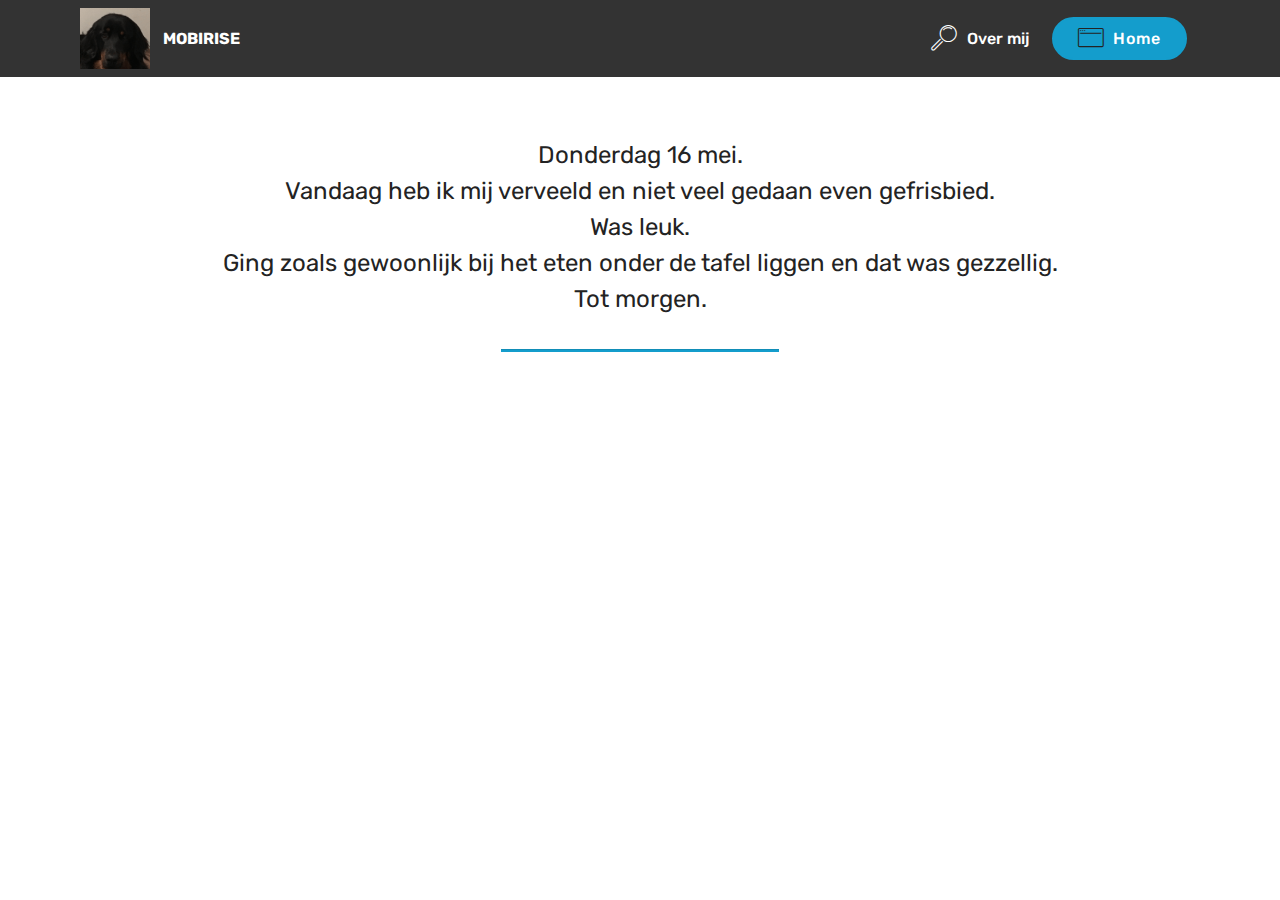
==== page1.html @ 56a1bd27 "create github pages" ====
<!DOCTYPE html>
<html  >
<head>
  <!-- Site made with Mobirise Website Builder v4.10.0, https://mobirise.com -->
  <meta charset="UTF-8">
  <meta http-equiv="X-UA-Compatible" content="IE=edge">
  <meta name="generator" content="Mobirise v4.10.0, mobirise.com">
  <meta name="viewport" content="width=device-width, initial-scale=1, minimum-scale=1">
  <link rel="shortcut icon" href="assets/images/osbike-122x106.png" type="image/x-icon">
  <meta name="description" content="Website Generator Description">
  
  <title>Lees meer</title>
  <link rel="stylesheet" href="assets/web/assets/mobirise-icons/mobirise-icons.css">
  <link rel="stylesheet" href="assets/tether/tether.min.css">
  <link rel="stylesheet" href="assets/bootstrap/css/bootstrap.min.css">
  <link rel="stylesheet" href="assets/bootstrap/css/bootstrap-grid.min.css">
  <link rel="stylesheet" href="assets/bootstrap/css/bootstrap-reboot.min.css">
  <link rel="stylesheet" href="assets/dropdown/css/style.css">
  <link rel="stylesheet" href="assets/theme/css/style.css">
  <link rel="stylesheet" href="assets/mobirise/css/mbr-additional.css" type="text/css">
  
  
  
</head>
<body>
  <section class="menu cid-rqHCo1rngv" once="menu" id="menu1-2">

    

    <nav class="navbar navbar-expand beta-menu navbar-dropdown align-items-center navbar-fixed-top navbar-toggleable-sm">
        <button class="navbar-toggler navbar-toggler-right" type="button" data-toggle="collapse" data-target="#navbarSupportedContent" aria-controls="navbarSupportedContent" aria-expanded="false" aria-label="Toggle navigation">
            <div class="hamburger">
                <span></span>
                <span></span>
                <span></span>
                <span></span>
            </div>
        </button>
        <div class="menu-logo">
            <div class="navbar-brand">
                <span class="navbar-logo">
                    <a href="index.html">
                         <img src="assets/images/osbike-122x106.png" alt="Mobirise" title="" style="height: 3.8rem;">
                    </a>
                </span>
                <span class="navbar-caption-wrap"><a class="navbar-caption text-white display-4" href="index.html">
                        MOBIRISE
                    </a></span>
            </div>
        </div>
        <div class="collapse navbar-collapse" id="navbarSupportedContent">
            <ul class="navbar-nav nav-dropdown" data-app-modern-menu="true"><li class="nav-item">
                    <a class="nav-link link text-white display-4" href="page2.html">
                        <span class="mbri-search mbr-iconfont mbr-iconfont-btn"></span>
                        Over mij</a>
                </li></ul>
            <div class="navbar-buttons mbr-section-btn"><a class="btn btn-sm btn-primary display-4" href="index.html"><span class="mbri-browse mbr-iconfont mbr-iconfont-btn" style="color: rgb(35, 35, 35);"></span>
                    Home</a></div>
        </div>
    </nav>
</section>

<section class="engine"><a href="https://mobirise.info/d">web maker</a></section><section class="mbr-section article content9 cid-rqHEodPWss" id="content9-5">
    
     

    <div class="container">
        <div class="inner-container" style="width: 100%;">
            <hr class="line" style="width: 25%;">
            <div class="section-text align-center mbr-fonts-style display-5">
                    <br><br>Donderdag 16 mei.<br>Vandaag heb ik mij verveeld en niet veel gedaan even gefrisbied.<br>Was leuk.<br>Ging zoals gewoonlijk bij het eten onder de tafel liggen en dat was gezzellig.<br>Tot morgen.</div>
            <hr class="line" style="width: 25%;">
        </div>
        </div>
</section>


  <script src="assets/web/assets/jquery/jquery.min.js"></script>
  <script src="assets/popper/popper.min.js"></script>
  <script src="assets/tether/tether.min.js"></script>
  <script src="assets/bootstrap/js/bootstrap.min.js"></script>
  <script src="assets/smoothscroll/smooth-scroll.js"></script>
  <script src="assets/dropdown/js/script.min.js"></script>
  <script src="assets/touchswipe/jquery.touch-swipe.min.js"></script>
  <script src="assets/theme/js/script.js"></script>
  
  
</body>
</html>
---- assets/web/assets/mobirise-icons/mobirise-icons.css ----
@font-face {
  font-family: 'MobiriseIcons';
  src:  url('mobirise-icons.eot?spat4u');
  src:  url('mobirise-icons.eot?spat4u#iefix') format('embedded-opentype'),
    url('mobirise-icons.ttf?spat4u') format('truetype'),
    url('mobirise-icons.woff?spat4u') format('woff'),
    url('mobirise-icons.svg?spat4u#MobiriseIcons') format('svg');
  font-weight: normal;
  font-style: normal;
}

[class^="mbri-"], [class*=" mbri-"] {
  /* use !important to prevent issues with browser extensions that change fonts */
  font-family: MobiriseIcons !important;
  speak: none;
  font-style: normal;
  font-weight: normal;
  font-variant: normal;
  text-transform: none;
  line-height: 1;

  /* Better Font Rendering =========== */
  -webkit-font-smoothing: antialiased;
  -moz-osx-font-smoothing: grayscale;
}

.mbri-add-submenu:before {
  content: "\e900";
}
.mbri-alert:before {
  content: "\e901";
}
.mbri-align-center:before {
  content: "\e902";
}
.mbri-align-justify:before {
  content: "\e903";
}
.mbri-align-left:before {
  content: "\e904";
}
.mbri-align-right:before {
  content: "\e905";
}
.mbri-android:before {
  content: "\e906";
}
.mbri-apple:before {
  content: "\e907";
}
.mbri-arrow-down:before {
  content: "\e908";
}
.mbri-arrow-next:before {
  content: "\e909";
}
.mbri-arrow-prev:before {
  content: "\e90a";
}
.mbri-arrow-up:before {
  content: "\e90b";
}
.mbri-bold:before {
  content: "\e90c";
}
.mbri-bookmark:before {
  content: "\e90d";
}
.mbri-bootstrap:before {
  content: "\e90e";
}
.mbri-briefcase:before {
  content: "\e90f";
}
.mbri-browse:before {
  content: "\e910";
}
.mbri-bulleted-list:before {
  content: "\e911";
}
.mbri-calendar:before {
  content: "\e912";
}
.mbri-camera:before {
  content: "\e913";
}
.mbri-cart-add:before {
  content: "\e914";
}
.mbri-cart-full:before {
  content: "\e915";
}
.mbri-cash:before {
  content: "\e916";
}
.mbri-change-style:before {
  content: "\e917";
}
.mbri-chat:before {
  content: "\e918";
}
.mbri-clock:before {
  content: "\e919";
}
.mbri-close:before {
  content: "\e91a";
}
.mbri-cloud:before {
  content: "\e91b";
}
.mbri-code:before {
  content: "\e91c";
}
.mbri-contact-form:before {
  content: "\e91d";
}
.mbri-credit-card:before {
  content: "\e91e";
}
.mbri-cursor-click:before {
  content: "\e91f";
}
.mbri-cust-feedback:before {
  content: "\e920";
}
.mbri-database:before {
  content: "\e921";
}
.mbri-delivery:before {
  content: "\e922";
}
.mbri-desktop:before {
  content: "\e923";
}
.mbri-devices:before {
  content: "\e924";
}
.mbri-down:before {
  content: "\e925";
}
.mbri-download:before {
  content: "\e989";
}
.mbri-drag-n-drop:before {
  content: "\e927";
}
.mbri-drag-n-drop2:before {
  content: "\e928";
}
.mbri-edit:before {
  content: "\e929";
}
.mbri-edit2:before {
  content: "\e92a";
}
.mbri-error:before {
  content: "\e92b";
}
.mbri-extension:before {
  content: "\e92c";
}
.mbri-features:before {
  content: "\e92d";
}
.mbri-file:before {
  content: "\e92e";
}
.mbri-flag:before {
  content: "\e92f";
}
.mbri-folder:before {
  content: "\e930";
}
.mbri-gift:before {
  content: "\e931";
}
.mbri-github:before {
  content: "\e932";
}
.mbri-globe:before {
  content: "\e933";
}
.mbri-globe-2:before {
  content: "\e934";
}
.mbri-growing-chart:before {
  content: "\e935";
}
.mbri-hearth:before {
  content: "\e936";
}
.mbri-help:before {
  content: "\e937";
}
.mbri-home:before {
  content: "\e938";
}
.mbri-hot-cup:before {
  content: "\e939";
}
.mbri-idea:before {
  content: "\e93a";
}
.mbri-image-gallery:before {
  content: "\e93b";
}
.mbri-image-slider:before {
  content: "\e93c";
}
.mbri-info:before {
  content: "\e93d";
}
.mbri-italic:before {
  content: "\e93e";
}
.mbri-key:before {
  content: "\e93f";
}
.mbri-laptop:before {
  content: "\e940";
}
.mbri-layers:before {
  content: "\e941";
}
.mbri-left-right:before {
  content: "\e942";
}
.mbri-left:before {
  content: "\e943";
}
.mbri-letter:before {
  content: "\e944";
}
.mbri-like:before {
  content: "\e945";
}
.mbri-link:before {
  content: "\e946";
}
.mbri-lock:before {
  content: "\e947";
}
.mbri-login:before {
  content: "\e948";
}
.mbri-logout:before {
  content: "\e949";
}
.mbri-magic-stick:before {
  content: "\e94a";
}
.mbri-map-pin:before {
  content: "\e94b";
}
.mbri-menu:before {
  content: "\e94c";
}
.mbri-mobile:before {
  content: "\e94d";
}
.mbri-mobile2:before {
  content: "\e94e";
}
.mbri-mobirise:before {
  content: "\e94f";
}
.mbri-more-horizontal:before {
  content: "\e950";
}
.mbri-more-vertical:before {
  content: "\e951";
}
.mbri-music:before {
  content: "\e952";
}
.mbri-new-file:before {
  content: "\e953";
}
.mbri-numbered-list:before {
  content: "\e954";
}
.mbri-opened-folder:before {
  content: "\e955";
}
.mbri-pages:before {
  content: "\e956";
}
.mbri-paper-plane:before {
  content: "\e957";
}
.mbri-paperclip:before {
  content: "\e958";
}
.mbri-photo:before {
  content: "\e959";
}
.mbri-photos:before {
  content: "\e95a";
}
.mbri-pin:before {
  content: "\e95b";
}
.mbri-play:before {
  content: "\e95c";
}
.mbri-plus:before {
  content: "\e95d";
}
.mbri-preview:before {
  content: "\e95e";
}
.mbri-print:before {
  content: "\e95f";
}
.mbri-protect:before {
  content: "\e960";
}
.mbri-question:before {
  content: "\e961";
}
.mbri-quote-left:before {
  content: "\e962";
}
.mbri-quote-right:before {
  content: "\e963";
}
.mbri-refresh:before {
  content: "\e964";
}
.mbri-responsive:before {
  content: "\e965";
}
.mbri-right:before {
  content: "\e966";
}
.mbri-rocket:before {
  content: "\e967";
}
.mbri-sad-face:before {
  content: "\e968";
}
.mbri-sale:before {
  content: "\e969";
}
.mbri-save:before {
  content: "\e96a";
}
.mbri-search:before {
  content: "\e96b";
}
.mbri-setting:before {
  content: "\e96c";
}
.mbri-setting2:before {
  content: "\e96d";
}
.mbri-setting3:before {
  content: "\e96e";
}
.mbri-share:before {
  content: "\e96f";
}
.mbri-shopping-bag:before {
  content: "\e970";
}
.mbri-shopping-basket:before {
  content: "\e971";
}
.mbri-shopping-cart:before {
  content: "\e972";
}
.mbri-sites:before {
  content: "\e973";
}
.mbri-smile-face:before {
  content: "\e974";
}
.mbri-speed:before {
  content: "\e975";
}
.mbri-star:before {
  content: "\e976";
}
.mbri-success:before {
  content: "\e977";
}
.mbri-sun:before {
  content: "\e978";
}
.mbri-sun2:before {
  content: "\e979";
}
.mbri-tablet:before {
  content: "\e97a";
}
.mbri-tablet-vertical:before {
  content: "\e97b";
}
.mbri-target:before {
  content: "\e97c";
}
.mbri-timer:before {
  content: "\e97d";
}
.mbri-to-ftp:before {
  content: "\e97e";
}
.mbri-to-local-drive:before {
  content: "\e97f";
}
.mbri-touch-swipe:before {
  content: "\e980";
}
.mbri-touch:before {
  content: "\e981";
}
.mbri-trash:before {
  content: "\e982";
}
.mbri-underline:before {
  content: "\e983";
}
.mbri-unlink:before {
  content: "\e984";
}
.mbri-unlock:before {
  content: "\e985";
}
.mbri-up-down:before {
  content: "\e986";
}
.mbri-up:before {
  content: "\e987";
}
.mbri-update:before {
  content: "\e988";
}
.mbri-upload:before {
 content: "\e926"; 
}
.mbri-user:before {
  content: "\e98a";
}
.mbri-user2:before {
  content: "\e98b";
}
.mbri-users:before {
  content: "\e98c";
}
.mbri-video:before {
  content: "\e98d";
}
.mbri-video-play:before {
  content: "\e98e";
}
.mbri-watch:before {
  content: "\e98f";
}
.mbri-website-theme:before {
  content: "\e990";
}
.mbri-wifi:before {
  content: "\e991";
}
.mbri-windows:before {
  content: "\e992";
}
.mbri-zoom-out:before {
  content: "\e993";
}
.mbri-redo:before {
  content: "\e994";
}
.mbri-undo:before {
  content: "\e995";
}
---- assets/dropdown/css/style.css ----
.navbar-dropdown {
  left: 0;
  padding: 0;
  position: absolute;
  right: 0;
  top: 0;
  transition: all 0.45s ease;
  z-index: 1030;
  background: #282828; }
  .navbar-dropdown .navbar-logo {
    margin-right: 0.8rem;
    transition: margin 0.3s ease-in-out;
    vertical-align: middle; }
    .navbar-dropdown .navbar-logo img {
      height: 3.125rem;
      transition: all 0.3s ease-in-out; }
    .navbar-dropdown .navbar-logo.mbr-iconfont {
      font-size: 3.125rem;
      line-height: 3.125rem; }
  .navbar-dropdown .navbar-caption {
    font-weight: 700;
    white-space: normal;
    vertical-align: -4px;
    line-height: 3.125rem !important; }
    .navbar-dropdown .navbar-caption, .navbar-dropdown .navbar-caption:hover {
      color: inherit;
      text-decoration: none; }
  .navbar-dropdown .mbr-iconfont + .navbar-caption {
    vertical-align: -1px; }
  .navbar-dropdown.navbar-fixed-top {
    position: fixed; }
  .navbar-dropdown .navbar-brand span {
    vertical-align: -4px; }
  .navbar-dropdown.bg-color.transparent {
    background: none; }
  .navbar-dropdown.navbar-short .navbar-brand {
    padding: 0.625rem 0; }
    .navbar-dropdown.navbar-short .navbar-brand span {
      vertical-align: -1px; }
  .navbar-dropdown.navbar-short .navbar-caption {
    line-height: 2.375rem !important;
    vertical-align: -2px; }
  .navbar-dropdown.navbar-short .navbar-logo {
    margin-right: 0.5rem; }
    .navbar-dropdown.navbar-short .navbar-logo img {
      height: 2.375rem; }
    .navbar-dropdown.navbar-short .navbar-logo.mbr-iconfont {
      font-size: 2.375rem;
      line-height: 2.375rem; }
  .navbar-dropdown.navbar-short .mbr-table-cell {
    height: 3.625rem; }
  .navbar-dropdown .navbar-close {
    left: 0.6875rem;
    position: fixed;
    top: 0.75rem;
    z-index: 1000; }
  .navbar-dropdown .hamburger-icon {
    content: "";
    display: inline-block;
    vertical-align: middle;
    width: 16px;
    -webkit-box-shadow: 0 -6px 0 1px #282828,0 0 0 1px #282828,0 6px 0 1px #282828;
    -moz-box-shadow: 0 -6px 0 1px #282828,0 0 0 1px #282828,0 6px 0 1px #282828;
    box-shadow: 0 -6px 0 1px #282828,0 0 0 1px #282828,0 6px 0 1px #282828; }

.dropdown-menu .dropdown-toggle[data-toggle="dropdown-submenu"]::after {
  border-bottom: 0.35em solid transparent;
  border-left: 0.35em solid;
  border-right: 0;
  border-top: 0.35em solid transparent;
  margin-left: 0.3rem; }

.dropdown-menu .dropdown-item:focus {
  outline: 0; }

.nav-dropdown {
  font-size: 0.75rem;
  font-weight: 500;
  height: auto !important; }
  .nav-dropdown .nav-btn {
    padding-left: 1rem; }
  .nav-dropdown .link {
    margin: .667em 1.667em;
    font-weight: 500;
    padding: 0;
    transition: color .2s ease-in-out; }
    .nav-dropdown .link.dropdown-toggle {
      margin-right: 2.583em; }
      .nav-dropdown .link.dropdown-toggle::after {
        margin-left: .25rem;
        border-top: 0.35em solid;
        border-right: 0.35em solid transparent;
        border-left: 0.35em solid transparent;
        border-bottom: 0; }
      .nav-dropdown .link.dropdown-toggle[aria-expanded="true"] {
        margin: 0;
        padding: 0.667em 3.263em  0.667em 1.667em; }
  .nav-dropdown .link::after,
  .nav-dropdown .dropdown-item::after {
    color: inherit; }
  .nav-dropdown .btn {
    font-size: 0.75rem;
    font-weight: 700;
    letter-spacing: 0;
    margin-bottom: 0;
    padding-left: 1.25rem;
    padding-right: 1.25rem; }
  .nav-dropdown .dropdown-menu {
    border-radius: 0;
    border: 0;
    left: 0;
    margin: 0;
    padding-bottom: 1.25rem;
    padding-top: 1.25rem;
    position: relative; }
  .nav-dropdown .dropdown-submenu {
    margin-left: 0.125rem;
    top: 0; }
  .nav-dropdown .dropdown-item {
    font-weight: 500;
    line-height: 2;
    padding: 0.3846em 4.615em 0.3846em 1.5385em;
    position: relative;
    transition: color .2s ease-in-out, background-color .2s ease-in-out; }
    .nav-dropdown .dropdown-item::after {
      margin-top: -0.3077em;
      position: absolute;
      right: 1.1538em;
      top: 50%; }
    .nav-dropdown .dropdown-item:focus, .nav-dropdown .dropdown-item:hover {
      background: none; }

@media (max-width: 767px) {
  .nav-dropdown.navbar-toggleable-sm {
    bottom: 0;
    display: none;
    left: 0;
    overflow-x: hidden;
    position: fixed;
    top: 0;
    transform: translateX(-100%);
    -ms-transform: translateX(-100%);
    -webkit-transform: translateX(-100%);
    width: 18.75rem;
    z-index: 999; } }
.nav-dropdown.navbar-toggleable-xl {
  bottom: 0;
  display: none;
  left: 0;
  overflow-x: hidden;
  position: fixed;
  top: 0;
  transform: translateX(-100%);
  -ms-transform: translateX(-100%);
  -webkit-transform: translateX(-100%);
  width: 18.75rem;
  z-index: 999; }

.nav-dropdown-sm {
  display: block !important;
  overflow-x: hidden;
  overflow: auto;
  padding-top: 3.875rem; }
  .nav-dropdown-sm::after {
    content: "";
    display: block;
    height: 3rem;
    width: 100%; }
  .nav-dropdown-sm.collapse.in ~ .navbar-close {
    display: block !important; }
  .nav-dropdown-sm.collapsing, .nav-dropdown-sm.collapse.in {
    transform: translateX(0);
    -ms-transform: translateX(0);
    -webkit-transform: translateX(0);
    transition: all 0.25s ease-out;
    -webkit-transition: all 0.25s ease-out;
    background: #282828; }
  .nav-dropdown-sm.collapsing[aria-expanded="false"] {
    transform: translateX(-100%);
    -ms-transform: translateX(-100%);
    -webkit-transform: translateX(-100%); }
  .nav-dropdown-sm .nav-item {
    display: block;
    margin-left: 0 !important;
    padding-left: 0; }
  .nav-dropdown-sm .link,
  .nav-dropdown-sm .dropdown-item {
    border-top: 1px dotted rgba(255, 255, 255, 0.1);
    font-size: 0.8125rem;
    line-height: 1.6;
    margin: 0 !important;
    padding: 0.875rem 2.4rem 0.875rem 1.5625rem !important;
    position: relative;
    white-space: normal; }
    .nav-dropdown-sm .link:focus, .nav-dropdown-sm .link:hover,
    .nav-dropdown-sm .dropdown-item:focus,
    .nav-dropdown-sm .dropdown-item:hover {
      background: rgba(0, 0, 0, 0.2) !important;
      color: #c0a375; }
  .nav-dropdown-sm .nav-btn {
    position: relative;
    padding: 1.5625rem 1.5625rem 0 1.5625rem; }
    .nav-dropdown-sm .nav-btn::before {
      border-top: 1px dotted rgba(255, 255, 255, 0.1);
      content: "";
      left: 0;
      position: absolute;
      top: 0;
      width: 100%; }
    .nav-dropdown-sm .nav-btn + .nav-btn {
      padding-top: 0.625rem; }
      .nav-dropdown-sm .nav-btn + .nav-btn::before {
        display: none; }
  .nav-dropdown-sm .btn {
    padding: 0.625rem 0; }
  .nav-dropdown-sm .dropdown-toggle[data-toggle="dropdown-submenu"]::after {
    margin-left: .25rem;
    border-top: 0.35em solid;
    border-right: 0.35em solid transparent;
    border-left: 0.35em solid transparent;
    border-bottom: 0; }
  .nav-dropdown-sm .dropdown-toggle[data-toggle="dropdown-submenu"][aria-expanded="true"]::after {
    border-top: 0;
    border-right: 0.35em solid transparent;
    border-left: 0.35em solid transparent;
    border-bottom: 0.35em solid; }
  .nav-dropdown-sm .dropdown-menu {
    margin: 0;
    padding: 0;
    position: relative;
    top: 0;
    left: 0;
    width: 100%;
    border: 0;
    float: none;
    border-radius: 0;
    background: none; }
  .nav-dropdown-sm .dropdown-submenu {
    left: 100%;
    margin-left: 0.125rem;
    margin-top: -1.25rem;
    top: 0; }

.navbar-toggleable-sm .nav-dropdown .dropdown-menu {
  position: absolute; }

.navbar-toggleable-sm .nav-dropdown .dropdown-submenu {
  left: 100%;
  margin-left: 0.125rem;
  margin-top: -1.25rem;
  top: 0; }

.navbar-toggleable-sm.opened .nav-dropdown .dropdown-menu {
  position: relative; }

.navbar-toggleable-sm.opened .nav-dropdown .dropdown-submenu {
  left: 0;
  margin-left: 00rem;
  margin-top: 0rem;
  top: 0; }

.is-builder .nav-dropdown.collapsing {
  transition: none !important; }

/*# sourceMappingURL=style.css.map */
---- assets/theme/css/style.css ----
/*!
 * Mobirise v4 theme (https://mobirise.com/)
 * Copyright 2017 Mobirise
 */
section {
  background-color: #eeeeee;
}

section,
.container,
.container-fluid {
  position: relative;
  word-wrap: break-word;
}

a.mbr-iconfont:hover {
  text-decoration: none;
}

.article .lead p, .article .lead ul, .article .lead ol, .article .lead pre, .article .lead blockquote {
  margin-bottom: 0;
}

a {
  font-style: normal;
  font-weight: 400;
  cursor: pointer;
}

a, a:hover {
  text-decoration: none;
}

figure {
  margin-bottom: 0;
}

body {
  color: #232323;
}

h1, h2, h3, h4, h5, h6,
.h1, .h2, .h3, .h4, .h5, .h6,
.display-1, .display-2, .display-3, .display-4 {
  line-height: 1;
  word-break: break-word;
  word-wrap: break-word;
}

b, strong {
  font-weight: bold;
}

blockquote {
  padding: 10px 0 10px 20px;
  position: relative;
  border-left: 2px solid;
  border-color: #ff3366;
}

input:-webkit-autofill, input:-webkit-autofill:hover, input:-webkit-autofill:focus, input:-webkit-autofill:active {
  transition-delay: 9999s;
  transition-property: background-color, color;
}

textarea[type="hidden"] {
  display: none;
}

body {
  position: relative;
}

section {
  background-position: 50% 50%;
  background-repeat: no-repeat;
  background-size: cover;
}

section .mbr-background-video,
section .mbr-background-video-preview {
  position: absolute;
  bottom: 0;
  left: 0;
  right: 0;
  top: 0;
}

.hidden {
  visibility: hidden;
}

.mbr-z-index20 {
  z-index: 20;
}

/*! Base colors */
.mbr-white {
  color: #ffffff;
}

.mbr-black {
  color: #000000;
}

.mbr-bg-white {
  background-color: #ffffff;
}

.mbr-bg-black {
  background-color: #000000;
}

/*! Text-aligns */
.align-left {
  text-align: left;
}

.align-center {
  text-align: center;
}

.align-right {
  text-align: right;
}

@media (max-width: 767px) {
  .align-left, .align-center, .align-right, .mbr-section-btn, .mbr-section-title {
    text-align: center;
  }
}

/*! Font-weight  */
.mbr-light {
  font-weight: 300;
}

.mbr-regular {
  font-weight: 400;
}

.mbr-semibold {
  font-weight: 500;
}

.mbr-bold {
  font-weight: 700;
}

/*! Media  */
.media-size-item {
  -moz-flex: 1 1 auto;
  -o-flex: 1 1 auto;
  flex: 1 1 auto;
}

.media-content {
  flex-basis: 100%;
}

.media-container-row {
  display: flex;
  flex-direction: row;
  flex-wrap: wrap;
  justify-content: center;
  align-content: center;
  align-items: start;
}

.media-container-row .media-size-item {
  width: 400px;
}

.media-container-column {
  display: flex;
  flex-direction: column;
  flex-wrap: wrap;
  justify-content: center;
  align-content: center;
  align-items: stretch;
}

.media-container-column > * {
  width: 100%;
}

@media (min-width: 992px) {
  .media-container-row {
    flex-wrap: nowrap;
  }
}

figure {
  overflow: hidden;
}

figure[mbr-media-size] {
  transition: width 0.1s;
}

.mbr-figure img, .mbr-figure iframe {
  display: block;
  width: 100%;
}

.card {
  background-color: transparent;
  border: none;
}

.card-img {
  text-align: center;
  flex-shrink: 0;
  -webkit-flex-shrink: 0;
}

.media {
  max-width: 100%;
  margin: 0 auto;
}

.mbr-figure {
  -ms-grid-row-align: center;
  align-self: center;
}

.media-container > div {
  max-width: 100%;
}

.mbr-figure img, .card-img img {
  width: 100%;
}

@media (max-width: 991px) {
  .media-size-item {
    width: auto !important;
  }
  .media {
    width: auto;
  }
  .mbr-figure {
    width: 100% !important;
  }
}

/*! Buttons */
.mbr-section-btn {
  margin-left: -.25rem;
  margin-right: -.25rem;
  font-size: 0;
}

nav .mbr-section-btn {
  margin-left: 0rem;
  margin-right: 0rem;
}

/*! Btn icon margin */
.btn .mbr-iconfont, .btn.btn-sm .mbr-iconfont {
  cursor: pointer;
  margin-right: 0.5rem;
}

.btn.btn-md .mbr-iconfont, .btn.btn-md .mbr-iconfont {
  margin-right: 0.8rem;
}

.mbr-regular {
  font-weight: 400;
}

.mbr-semibold {
  font-weight: 500;
}

.mbr-bold {
  font-weight: 700;
}

[type="submit"] {
  -webkit-appearance: none;
}

/*! Full-screen */
.mbr-fullscreen .mbr-overlay {
  min-height: 100vh;
}

.mbr-fullscreen {
  display: flex;
  display: -moz-flex;
  display: -ms-flex;
  display: -o-flex;
  align-items: center;
  -webkit-align-items: center;
  min-height: 100vh;
  padding-top: 3rem;
  padding-bottom: 3rem;
}

/*! Map */
.map {
  height: 25rem;
  position: relative;
}

.map iframe {
  width: 100%;
  height: 100%;
}

/* Form */
.form-asterisk {
  font-family: initial;
  position: absolute;
  top: -2px;
  font-weight: normal;
}

/*! Scroll to top arrow */
.mbr-arrow-up {
  bottom: 25px;
  right: 90px;
  position: fixed;
  text-align: right;
  z-index: 5000;
  color: #ffffff;
  font-size: 32px;
  transform: rotate(180deg);
  -webkit-transform: rotate(180deg);
}

.mbr-arrow-up a {
  background: rgba(0, 0, 0, 0.2);
  border-radius: 3px;
  color: #fff;
  display: inline-block;
  height: 60px;
  width: 60px;
  outline-style: none !important;
  position: relative;
  text-decoration: none;
  transition: all .3s ease-in-out;
  cursor: pointer;
  text-align: center;
}

.mbr-arrow-up a:hover {
  background-color: rgba(0, 0, 0, 0.4);
}

.mbr-arrow-up a i {
  line-height: 60px;
}

.mbr-arrow-up-icon {
  display: block;
  color: #fff;
}

.mbr-arrow-up-icon::before {
  content: "\203a";
  display: inline-block;
  font-family: serif;
  font-size: 32px;
  line-height: 1;
  font-style: normal;
  position: relative;
  top: 6px;
  left: -4px;
  -webkit-transform: rotate(-90deg);
  transform: rotate(-90deg);
}

/*! Arrow Down */
.mbr-arrow {
  position: absolute;
  bottom: 45px;
  left: 50%;
  width: 60px;
  height: 60px;
  cursor: pointer;
  background-color: rgba(80, 80, 80, 0.5);
  border-radius: 50%;
  -webkit-transform: translateX(-50%);
  transform: translateX(-50%);
}

.mbr-arrow > a {
  display: inline-block;
  text-decoration: none;
  outline-style: none;
  -webkit-animation: arrowdown 1.7s ease-in-out infinite;
  animation: arrowdown 1.7s ease-in-out infinite;
}

.mbr-arrow > a > i {
  position: absolute;
  top: -2px;
  left: 15px;
  font-size: 2rem;
}

@keyframes arrowdown {
  0% {
    transform: translateY(0px);
    -webkit-transform: translateY(0px);
  }
  50% {
    transform: translateY(-5px);
    -webkit-transform: translateY(-5px);
  }
  100% {
    transform: translateY(0px);
    -webkit-transform: translateY(0px);
  }
}

@-webkit-keyframes arrowdown {
  0% {
    transform: translateY(0px);
    -webkit-transform: translateY(0px);
  }
  50% {
    transform: translateY(-5px);
    -webkit-transform: translateY(-5px);
  }
  100% {
    transform: translateY(0px);
    -webkit-transform: translateY(0px);
  }
}

@media (max-width: 500px) {
  .mbr-arrow-up {
    left: 50%;
    right: auto;
    transform: translateX(-50%) rotate(180deg);
    -webkit-transform: translateX(-50%) rotate(180deg);
  }
}

/*Gradients animation*/
@keyframes gradient-animation {
  from {
    background-position: 0% 100%;
    -webkit-animation-timing-function: ease-in-out;
            animation-timing-function: ease-in-out;
  }
  to {
    background-position: 100% 0%;
    -webkit-animation-timing-function: ease-in-out;
            animation-timing-function: ease-in-out;
  }
}

@-webkit-keyframes gradient-animation {
  from {
    background-position: 0% 100%;
    -webkit-animation-timing-function: ease-in-out;
            animation-timing-function: ease-in-out;
  }
  to {
    background-position: 100% 0%;
    -webkit-animation-timing-function: ease-in-out;
            animation-timing-function: ease-in-out;
  }
}

.bg-gradient {
  background-size: 200% 200%;
  animation: gradient-animation 5s infinite alternate;
  -webkit-animation: gradient-animation 5s infinite alternate;
}

.menu .navbar-brand {
  display: -webkit-flex;
}

.menu .navbar-brand span {
  display: flex;
  display: -webkit-flex;
}

.menu .navbar-brand .navbar-caption-wrap {
  display: -webkit-flex;
}

.menu .navbar-brand .navbar-logo img {
  display: -webkit-flex;
}

@media (min-width: 768px) and (max-width: 991px) {
  .menu .navbar-toggleable-sm .navbar-nav {
    display: -ms-flexbox;
  }
}

@media (max-width: 991px) {
  .menu .navbar-collapse {
    max-height: 93.5vh;
  }
  .menu .navbar-collapse.show {
    overflow: auto;
  }
}

@media (min-width: 992px) {
  .menu .navbar-nav.nav-dropdown {
    display: -webkit-flex;
  }
  .menu .navbar-toggleable-sm .navbar-collapse {
    display: -webkit-flex !important;
  }
  .menu .collapsed .navbar-collapse {
    max-height: 93.5vh;
  }
  .menu .collapsed .navbar-collapse.show {
    overflow: auto;
  }
}

@media (max-width: 767px) {
  .menu .navbar-collapse {
    max-height: 80vh;
  }
}

.navbar {
  display: -webkit-flex;
  -webkit-flex-wrap: wrap;
  -webkit-align-items: center;
  -webkit-justify-content: space-between;
}

.navbar-collapse {
  -webkit-flex-basis: 100%;
  -webkit-flex-grow: 1;
  -webkit-align-items: center;
}

.nav-dropdown .link {
  padding: .667em 1.667em !important;
  margin: 0 !important;
}

.nav {
  display: -webkit-flex;
  -webkit-flex-wrap: wrap;
}

.row {
  display: -webkit-flex;
  -webkit-flex-wrap: wrap;
}

.justify-content-center {
  -webkit-justify-content: center;
}

.form-inline {
  display: -webkit-flex;
  -webkit-align-items: center;
}

.card-wrapper {
  -webkit-flex: 1;
}

.carousel-control {
  z-index: 10;
  display: -webkit-flex;
  -webkit-align-items: center;
  -webkit-justify-content: center;
}

.carousel-controls {
  display: -webkit-flex;
}

.media {
  display: -webkit-flex;
}

.form-group:focus {
  outline: none;
}

.jq-selectbox__select {
  padding: 1.07em .5em;
  position: absolute;
  top: 0;
  left: 0;
  width: 100%;
}

.jq-selectbox__dropdown {
  position: absolute;
  top: 100% !important;
  left: 0 !important;
  width: 100% !important;
}

.jq-selectbox__trigger-arrow {
  -webkit-transform: translateY(-50%);
          transform: translateY(-50%);
}

.jq-selectbox li {
  padding: 1.07em .5em;
}


.modal-dialog, .modal-content {
  height: 100%; }

.modal-dialog .carousel-inner {
  height: 100%;
  height: -webkit-fill-available;
  height: fill-available; }

.carousel-item {
  text-align: center; }

.carousel-item img {
  margin: auto; }

/*# sourceMappingURL=style.css.map */
.engine {
	position: absolute;
	text-indent: -2400px;
	text-align: center;
	padding: 0;
	top: 0;
	left: -2400px;
}
---- assets/mobirise/css/mbr-additional.css ----
@import url(https://fonts.googleapis.com/css?family=Rubik:300,300i,400,400i,500,500i,700,700i,900,900i);





body {
  font-style: normal;
  line-height: 1.5;
}
.mbr-section-title {
  font-style: normal;
  line-height: 1.2;
}
.mbr-section-subtitle {
  line-height: 1.3;
}
.mbr-text {
  font-style: normal;
  line-height: 1.6;
}
.display-1 {
  font-family: 'Rubik', sans-serif;
  font-size: 4.25rem;
}
.display-1 > .mbr-iconfont {
  font-size: 6.8rem;
}
.display-2 {
  font-family: 'Rubik', sans-serif;
  font-size: 3rem;
}
.display-2 > .mbr-iconfont {
  font-size: 4.8rem;
}
.display-4 {
  font-family: 'Rubik', sans-serif;
  font-size: 1rem;
}
.display-4 > .mbr-iconfont {
  font-size: 1.6rem;
}
.display-5 {
  font-family: 'Rubik', sans-serif;
  font-size: 1.5rem;
}
.display-5 > .mbr-iconfont {
  font-size: 2.4rem;
}
.display-7 {
  font-family: 'Rubik', sans-serif;
  font-size: 1rem;
}
.display-7 > .mbr-iconfont {
  font-size: 1.6rem;
}
/* ---- Fluid typography for mobile devices ---- */
/* 1.4 - font scale ratio ( bootstrap == 1.42857 ) */
/* 100vw - current viewport width */
/* (48 - 20)  48 == 48rem == 768px, 20 == 20rem == 320px(minimal supported viewport) */
/* 0.65 - min scale variable, may vary */
@media (max-width: 768px) {
  .display-1 {
    font-size: 3.4rem;
    font-size: calc( 2.1374999999999997rem + (4.25 - 2.1374999999999997) * ((100vw - 20rem) / (48 - 20)));
    line-height: calc( 1.4 * (2.1374999999999997rem + (4.25 - 2.1374999999999997) * ((100vw - 20rem) / (48 - 20))));
  }
  .display-2 {
    font-size: 2.4rem;
    font-size: calc( 1.7rem + (3 - 1.7) * ((100vw - 20rem) / (48 - 20)));
    line-height: calc( 1.4 * (1.7rem + (3 - 1.7) * ((100vw - 20rem) / (48 - 20))));
  }
  .display-4 {
    font-size: 0.8rem;
    font-size: calc( 1rem + (1 - 1) * ((100vw - 20rem) / (48 - 20)));
    line-height: calc( 1.4 * (1rem + (1 - 1) * ((100vw - 20rem) / (48 - 20))));
  }
  .display-5 {
    font-size: 1.2rem;
    font-size: calc( 1.175rem + (1.5 - 1.175) * ((100vw - 20rem) / (48 - 20)));
    line-height: calc( 1.4 * (1.175rem + (1.5 - 1.175) * ((100vw - 20rem) / (48 - 20))));
  }
}
/* Buttons */
.btn {
  font-weight: 500;
  border-width: 2px;
  font-style: normal;
  letter-spacing: 1px;
  margin: .4rem .8rem;
  white-space: normal;
  -webkit-transition: all 0.3s ease-in-out;
  -moz-transition: all 0.3s ease-in-out;
  transition: all 0.3s ease-in-out;
  display: inline-flex;
  align-items: center;
  justify-content: center;
  word-break: break-word;
  -webkit-align-items: center;
  -webkit-justify-content: center;
  display: -webkit-inline-flex;
  padding: 1rem 3rem;
  border-radius: 3px;
}
.btn-sm {
  font-weight: 500;
  letter-spacing: 1px;
  -webkit-transition: all 0.3s ease-in-out;
  -moz-transition: all 0.3s ease-in-out;
  transition: all 0.3s ease-in-out;
  padding: 0.6rem 1.5rem;
  border-radius: 3px;
}
.btn-md {
  font-weight: 500;
  letter-spacing: 1px;
  margin: .4rem .8rem !important;
  -webkit-transition: all 0.3s ease-in-out;
  -moz-transition: all 0.3s ease-in-out;
  transition: all 0.3s ease-in-out;
  padding: 1rem 3rem;
  border-radius: 3px;
}
.btn-lg {
  font-weight: 500;
  letter-spacing: 1px;
  margin: .4rem .8rem !important;
  -webkit-transition: all 0.3s ease-in-out;
  -moz-transition: all 0.3s ease-in-out;
  transition: all 0.3s ease-in-out;
  padding: 1.2rem 3.2rem;
  border-radius: 3px;
}
.bg-primary {
  background-color: #149dcc !important;
}
.bg-success {
  background-color: #f7ed4a !important;
}
.bg-info {
  background-color: #82786e !important;
}
.bg-warning {
  background-color: #879a9f !important;
}
.bg-danger {
  background-color: #b1a374 !important;
}
.btn-primary,
.btn-primary:active {
  background-color: #149dcc !important;
  border-color: #149dcc !important;
  color: #ffffff !important;
}
.btn-primary:hover,
.btn-primary:focus,
.btn-primary.focus,
.btn-primary.active {
  color: #ffffff !important;
  background-color: #0d6786 !important;
  border-color: #0d6786 !important;
}
.btn-primary.disabled,
.btn-primary:disabled {
  color: #ffffff !important;
  background-color: #0d6786 !important;
  border-color: #0d6786 !important;
}
.btn-secondary,
.btn-secondary:active {
  background-color: #ff3366 !important;
  border-color: #ff3366 !important;
  color: #ffffff !important;
}
.btn-secondary:hover,
.btn-secondary:focus,
.btn-secondary.focus,
.btn-secondary.active {
  color: #ffffff !important;
  background-color: #e50039 !important;
  border-color: #e50039 !important;
}
.btn-secondary.disabled,
.btn-secondary:disabled {
  color: #ffffff !important;
  background-color: #e50039 !important;
  border-color: #e50039 !important;
}
.btn-info,
.btn-info:active {
  background-color: #82786e !important;
  border-color: #82786e !important;
  color: #ffffff !important;
}
.btn-info:hover,
.btn-info:focus,
.btn-info.focus,
.btn-info.active {
  color: #ffffff !important;
  background-color: #59524b !important;
  border-color: #59524b !important;
}
.btn-info.disabled,
.btn-info:disabled {
  color: #ffffff !important;
  background-color: #59524b !important;
  border-color: #59524b !important;
}
.btn-success,
.btn-success:active {
  background-color: #f7ed4a !important;
  border-color: #f7ed4a !important;
  color: #3f3c03 !important;
}
.btn-success:hover,
.btn-success:focus,
.btn-success.focus,
.btn-success.active {
  color: #3f3c03 !important;
  background-color: #eadd0a !important;
  border-color: #eadd0a !important;
}
.btn-success.disabled,
.btn-success:disabled {
  color: #3f3c03 !important;
  background-color: #eadd0a !important;
  border-color: #eadd0a !important;
}
.btn-warning,
.btn-warning:active {
  background-color: #879a9f !important;
  border-color: #879a9f !important;
  color: #ffffff !important;
}
.btn-warning:hover,
.btn-warning:focus,
.btn-warning.focus,
.btn-warning.active {
  color: #ffffff !important;
  background-color: #617479 !important;
  border-color: #617479 !important;
}
.btn-warning.disabled,
.btn-warning:disabled {
  color: #ffffff !important;
  background-color: #617479 !important;
  border-color: #617479 !important;
}
.btn-danger,
.btn-danger:active {
  background-color: #b1a374 !important;
  border-color: #b1a374 !important;
  color: #ffffff !important;
}
.btn-danger:hover,
.btn-danger:focus,
.btn-danger.focus,
.btn-danger.active {
  color: #ffffff !important;
  background-color: #8b7d4e !important;
  border-color: #8b7d4e !important;
}
.btn-danger.disabled,
.btn-danger:disabled {
  color: #ffffff !important;
  background-color: #8b7d4e !important;
  border-color: #8b7d4e !important;
}
.btn-white {
  color: #333333 !important;
}
.btn-white,
.btn-white:active {
  background-color: #ffffff !important;
  border-color: #ffffff !important;
  color: #808080 !important;
}
.btn-white:hover,
.btn-white:focus,
.btn-white.focus,
.btn-white.active {
  color: #808080 !important;
  background-color: #d9d9d9 !important;
  border-color: #d9d9d9 !important;
}
.btn-white.disabled,
.btn-white:disabled {
  color: #808080 !important;
  background-color: #d9d9d9 !important;
  border-color: #d9d9d9 !important;
}
.btn-black,
.btn-black:active {
  background-color: #333333 !important;
  border-color: #333333 !important;
  color: #ffffff !important;
}
.btn-black:hover,
.btn-black:focus,
.btn-black.focus,
.btn-black.active {
  color: #ffffff !important;
  background-color: #0d0d0d !important;
  border-color: #0d0d0d !important;
}
.btn-black.disabled,
.btn-black:disabled {
  color: #ffffff !important;
  background-color: #0d0d0d !important;
  border-color: #0d0d0d !important;
}
.btn-primary-outline,
.btn-primary-outline:active {
  background: none;
  border-color: #0b566f;
  color: #0b566f;
}
.btn-primary-outline:hover,
.btn-primary-outline:focus,
.btn-primary-outline.focus,
.btn-primary-outline.active {
  color: #ffffff;
  background-color: #149dcc;
  border-color: #149dcc;
}
.btn-primary-outline.disabled,
.btn-primary-outline:disabled {
  color: #ffffff !important;
  background-color: #149dcc !important;
  border-color: #149dcc !important;
}
.btn-secondary-outline,
.btn-secondary-outline:active {
  background: none;
  border-color: #cc0033;
  color: #cc0033;
}
.btn-secondary-outline:hover,
.btn-secondary-outline:focus,
.btn-secondary-outline.focus,
.btn-secondary-outline.active {
  color: #ffffff;
  background-color: #ff3366;
  border-color: #ff3366;
}
.btn-secondary-outline.disabled,
.btn-secondary-outline:disabled {
  color: #ffffff !important;
  background-color: #ff3366 !important;
  border-color: #ff3366 !important;
}
.btn-info-outline,
.btn-info-outline:active {
  background: none;
  border-color: #4b453f;
  color: #4b453f;
}
.btn-info-outline:hover,
.btn-info-outline:focus,
.btn-info-outline.focus,
.btn-info-outline.active {
  color: #ffffff;
  background-color: #82786e;
  border-color: #82786e;
}
.btn-info-outline.disabled,
.btn-info-outline:disabled {
  color: #ffffff !important;
  background-color: #82786e !important;
  border-color: #82786e !important;
}
.btn-success-outline,
.btn-success-outline:active {
  background: none;
  border-color: #d2c609;
  color: #d2c609;
}
.btn-success-outline:hover,
.btn-success-outline:focus,
.btn-success-outline.focus,
.btn-success-outline.active {
  color: #3f3c03;
  background-color: #f7ed4a;
  border-color: #f7ed4a;
}
.btn-success-outline.disabled,
.btn-success-outline:disabled {
  color: #3f3c03 !important;
  background-color: #f7ed4a !important;
  border-color: #f7ed4a !important;
}
.btn-warning-outline,
.btn-warning-outline:active {
  background: none;
  border-color: #55666b;
  color: #55666b;
}
.btn-warning-outline:hover,
.btn-warning-outline:focus,
.btn-warning-outline.focus,
.btn-warning-outline.active {
  color: #ffffff;
  background-color: #879a9f;
  border-color: #879a9f;
}
.btn-warning-outline.disabled,
.btn-warning-outline:disabled {
  color: #ffffff !important;
  background-color: #879a9f !important;
  border-color: #879a9f !important;
}
.btn-danger-outline,
.btn-danger-outline:active {
  background: none;
  border-color: #7a6e45;
  color: #7a6e45;
}
.btn-danger-outline:hover,
.btn-danger-outline:focus,
.btn-danger-outline.focus,
.btn-danger-outline.active {
  color: #ffffff;
  background-color: #b1a374;
  border-color: #b1a374;
}
.btn-danger-outline.disabled,
.btn-danger-outline:disabled {
  color: #ffffff !important;
  background-color: #b1a374 !important;
  border-color: #b1a374 !important;
}
.btn-black-outline,
.btn-black-outline:active {
  background: none;
  border-color: #000000;
  color: #000000;
}
.btn-black-outline:hover,
.btn-black-outline:focus,
.btn-black-outline.focus,
.btn-black-outline.active {
  color: #ffffff;
  background-color: #333333;
  border-color: #333333;
}
.btn-black-outline.disabled,
.btn-black-outline:disabled {
  color: #ffffff !important;
  background-color: #333333 !important;
  border-color: #333333 !important;
}
.btn-white-outline,
.btn-white-outline:active,
.btn-white-outline.active {
  background: none;
  border-color: #ffffff;
  color: #ffffff;
}
.btn-white-outline:hover,
.btn-white-outline:focus,
.btn-white-outline.focus {
  color: #333333;
  background-color: #ffffff;
  border-color: #ffffff;
}
.text-primary {
  color: #149dcc !important;
}
.text-secondary {
  color: #ff3366 !important;
}
.text-success {
  color: #f7ed4a !important;
}
.text-info {
  color: #82786e !important;
}
.text-warning {
  color: #879a9f !important;
}
.text-danger {
  color: #b1a374 !important;
}
.text-white {
  color: #ffffff !important;
}
.text-black {
  color: #000000 !important;
}
a.text-primary:hover,
a.text-primary:focus {
  color: #0b566f !important;
}
a.text-secondary:hover,
a.text-secondary:focus {
  color: #cc0033 !important;
}
a.text-success:hover,
a.text-success:focus {
  color: #d2c609 !important;
}
a.text-info:hover,
a.text-info:focus {
  color: #4b453f !important;
}
a.text-warning:hover,
a.text-warning:focus {
  color: #55666b !important;
}
a.text-danger:hover,
a.text-danger:focus {
  color: #7a6e45 !important;
}
a.text-white:hover,
a.text-white:focus {
  color: #b3b3b3 !important;
}
a.text-black:hover,
a.text-black:focus {
  color: #4d4d4d !important;
}
.alert-success {
  background-color: #70c770;
}
.alert-info {
  background-color: #82786e;
}
.alert-warning {
  background-color: #879a9f;
}
.alert-danger {
  background-color: #b1a374;
}
.mbr-section-btn a.btn:not(.btn-form) {
  border-radius: 100px;
}
.mbr-section-btn a.btn:not(.btn-form):hover,
.mbr-section-btn a.btn:not(.btn-form):focus {
  box-shadow: none !important;
}
.mbr-section-btn a.btn:not(.btn-form):hover,
.mbr-section-btn a.btn:not(.btn-form):focus {
  box-shadow: 0 10px 40px 0 rgba(0, 0, 0, 0.2) !important;
  -webkit-box-shadow: 0 10px 40px 0 rgba(0, 0, 0, 0.2) !important;
}
.mbr-gallery-filter li a {
  border-radius: 100px !important;
}
.mbr-gallery-filter li.active .btn {
  background-color: #149dcc;
  border-color: #149dcc;
  color: #ffffff;
}
.mbr-gallery-filter li.active .btn:focus {
  box-shadow: none;
}
.nav-tabs .nav-link {
  border-radius: 100px !important;
}
.btn-form {
  border-radius: 0;
}
.btn-form:hover {
  cursor: pointer;
}
a,
a:hover {
  color: #149dcc;
}
.mbr-plan-header.bg-primary .mbr-plan-subtitle,
.mbr-plan-header.bg-primary .mbr-plan-price-desc {
  color: #b4e6f8;
}
.mbr-plan-header.bg-success .mbr-plan-subtitle,
.mbr-plan-header.bg-success .mbr-plan-price-desc {
  color: #ffffff;
}
.mbr-plan-header.bg-info .mbr-plan-subtitle,
.mbr-plan-header.bg-info .mbr-plan-price-desc {
  color: #beb8b2;
}
.mbr-plan-header.bg-warning .mbr-plan-subtitle,
.mbr-plan-header.bg-warning .mbr-plan-price-desc {
  color: #ced6d8;
}
.mbr-plan-header.bg-danger .mbr-plan-subtitle,
.mbr-plan-header.bg-danger .mbr-plan-price-desc {
  color: #dfd9c6;
}
/* Scroll to top button*/
.scrollToTop_wraper {
  display: none;
}
#scrollToTop a i:before {
  content: '';
  position: absolute;
  height: 40%;
  top: 25%;
  background: #fff;
  width: 2px;
  left: calc(50% - 1px);
}
#scrollToTop a i:after {
  content: '';
  position: absolute;
  display: block;
  border-top: 2px solid #fff;
  border-right: 2px solid #fff;
  width: 40%;
  height: 40%;
  left: 30%;
  bottom: 30%;
  transform: rotate(135deg);
  -webkit-transform: rotate(135deg);
}
/* Others*/
.note-check a[data-value=Rubik] {
  font-style: normal;
}
.mbr-arrow a {
  color: #ffffff;
}
@media (max-width: 767px) {
  .mbr-arrow {
    display: none;
  }
}
.form-control-label {
  position: relative;
  cursor: pointer;
  margin-bottom: .357em;
  padding: 0;
}
.alert {
  color: #ffffff;
  border-radius: 0;
  border: 0;
  font-size: .875rem;
  line-height: 1.5;
  margin-bottom: 1.875rem;
  padding: 1.25rem;
  position: relative;
}
.alert.alert-form::after {
  background-color: inherit;
  bottom: -7px;
  content: "";
  display: block;
  height: 14px;
  left: 50%;
  margin-left: -7px;
  position: absolute;
  transform: rotate(45deg);
  width: 14px;
  -webkit-transform: rotate(45deg);
}
.form-control {
  background-color: #f5f5f5;
  box-shadow: none;
  color: #565656;
  font-family: 'Rubik', sans-serif;
  font-size: 1rem;
  line-height: 1.43;
  min-height: 3.5em;
  padding: 1.07em .5em;
}
.form-control > .mbr-iconfont {
  font-size: 1.6rem;
}
.form-control,
.form-control:focus {
  border: 1px solid #e8e8e8;
}
.form-active .form-control:invalid {
  border-color: red;
}
.mbr-overlay {
  background-color: #000;
  bottom: 0;
  left: 0;
  opacity: .5;
  position: absolute;
  right: 0;
  top: 0;
  z-index: 0;
  pointer-events: none;
}
blockquote {
  font-style: italic;
  padding: 10px 0 10px 20px;
  font-size: 1.09rem;
  position: relative;
  border-color: #149dcc;
  border-width: 3px;
}
ul,
ol,
pre,
blockquote {
  margin-bottom: 2.3125rem;
}
pre {
  background: #f4f4f4;
  padding: 10px 24px;
  white-space: pre-wrap;
}
.inactive {
  -webkit-user-select: none;
  -moz-user-select: none;
  -ms-user-select: none;
  user-select: none;
  pointer-events: none;
  -webkit-user-drag: none;
  user-drag: none;
}
.mbr-section__comments .row {
  justify-content: center;
  -webkit-justify-content: center;
}
/* Forms */
.mbr-form .btn {
  margin: .4rem 0;
}
.mbr-form .input-group-btn a.btn {
  border-radius: 100px !important;
}
.mbr-form .input-group-btn a.btn:hover {
  box-shadow: 0 10px 40px 0 rgba(0, 0, 0, 0.2);
}
.mbr-form .input-group-btn button[type="submit"] {
  border-radius: 100px !important;
  padding: 1rem 3rem;
}
.mbr-form .input-group-btn button[type="submit"]:hover {
  box-shadow: 0 10px 40px 0 rgba(0, 0, 0, 0.2);
}
.form2 .form-control {
  border-top-left-radius: 100px;
  border-bottom-left-radius: 100px;
}
.form2 .input-group-btn a.btn {
  border-top-left-radius: 0 !important;
  border-bottom-left-radius: 0 !important;
}
.form2 .input-group-btn button[type="submit"] {
  border-top-left-radius: 0 !important;
  border-bottom-left-radius: 0 !important;
}
.form3 input[type="email"] {
  border-radius: 100px !important;
}
@media (max-width: 349px) {
  .form2 input[type="email"] {
    border-radius: 100px !important;
  }
  .form2 .input-group-btn a.btn {
    border-radius: 100px !important;
  }
  .form2 .input-group-btn button[type="submit"] {
    border-radius: 100px !important;
  }
}
@media (max-width: 767px) {
  .btn {
    font-size: .75rem !important;
  }
  .btn .mbr-iconfont {
    font-size: 1rem !important;
  }
}
/* Social block */
.btn-social {
  font-size: 20px;
  border-radius: 50%;
  padding: 0;
  width: 44px;
  height: 44px;
  line-height: 44px;
  text-align: center;
  position: relative;
  border: 2px solid #c0a375;
  border-color: #149dcc;
  color: #232323;
  cursor: pointer;
}
.btn-social i {
  top: 0;
  line-height: 44px;
  width: 44px;
}
.btn-social:hover {
  color: #fff;
  background: #149dcc;
}
.btn-social + .btn {
  margin-left: .1rem;
}
/* Footer */
.mbr-footer-content li::before,
.mbr-footer .mbr-contacts li::before {
  background: #149dcc;
}
.mbr-footer-content li a:hover,
.mbr-footer .mbr-contacts li a:hover {
  color: #149dcc;
}
.footer3 input[type="email"],
.footer4 input[type="email"] {
  border-radius: 100px !important;
}
.footer3 .input-group-btn a.btn,
.footer4 .input-group-btn a.btn {
  border-radius: 100px !important;
}
.footer3 .input-group-btn button[type="submit"],
.footer4 .input-group-btn button[type="submit"] {
  border-radius: 100px !important;
}
/* Headers*/
.header13 .form-inline input[type="email"],
.header14 .form-inline input[type="email"] {
  border-radius: 100px;
}
.header13 .form-inline input[type="text"],
.header14 .form-inline input[type="text"] {
  border-radius: 100px;
}
.header13 .form-inline input[type="tel"],
.header14 .form-inline input[type="tel"] {
  border-radius: 100px;
}
.header13 .form-inline a.btn,
.header14 .form-inline a.btn {
  border-radius: 100px;
}
.header13 .form-inline button,
.header14 .form-inline button {
  border-radius: 100px !important;
}
.offset-1 {
  margin-left: 8.33333%;
}
.offset-2 {
  margin-left: 16.66667%;
}
.offset-3 {
  margin-left: 25%;
}
.offset-4 {
  margin-left: 33.33333%;
}
.offset-5 {
  margin-left: 41.66667%;
}
.offset-6 {
  margin-left: 50%;
}
.offset-7 {
  margin-left: 58.33333%;
}
.offset-8 {
  margin-left: 66.66667%;
}
.offset-9 {
  margin-left: 75%;
}
.offset-10 {
  margin-left: 83.33333%;
}
.offset-11 {
  margin-left: 91.66667%;
}
@media (min-width: 576px) {
  .offset-sm-0 {
    margin-left: 0%;
  }
  .offset-sm-1 {
    margin-left: 8.33333%;
  }
  .offset-sm-2 {
    margin-left: 16.66667%;
  }
  .offset-sm-3 {
    margin-left: 25%;
  }
  .offset-sm-4 {
    margin-left: 33.33333%;
  }
  .offset-sm-5 {
    margin-left: 41.66667%;
  }
  .offset-sm-6 {
    margin-left: 50%;
  }
  .offset-sm-7 {
    margin-left: 58.33333%;
  }
  .offset-sm-8 {
    margin-left: 66.66667%;
  }
  .offset-sm-9 {
    margin-left: 75%;
  }
  .offset-sm-10 {
    margin-left: 83.33333%;
  }
  .offset-sm-11 {
    margin-left: 91.66667%;
  }
}
@media (min-width: 768px) {
  .offset-md-0 {
    margin-left: 0%;
  }
  .offset-md-1 {
    margin-left: 8.33333%;
  }
  .offset-md-2 {
    margin-left: 16.66667%;
  }
  .offset-md-3 {
    margin-left: 25%;
  }
  .offset-md-4 {
    margin-left: 33.33333%;
  }
  .offset-md-5 {
    margin-left: 41.66667%;
  }
  .offset-md-6 {
    margin-left: 50%;
  }
  .offset-md-7 {
    margin-left: 58.33333%;
  }
  .offset-md-8 {
    margin-left: 66.66667%;
  }
  .offset-md-9 {
    margin-left: 75%;
  }
  .offset-md-10 {
    margin-left: 83.33333%;
  }
  .offset-md-11 {
    margin-left: 91.66667%;
  }
}
@media (min-width: 992px) {
  .offset-lg-0 {
    margin-left: 0%;
  }
  .offset-lg-1 {
    margin-left: 8.33333%;
  }
  .offset-lg-2 {
    margin-left: 16.66667%;
  }
  .offset-lg-3 {
    margin-left: 25%;
  }
  .offset-lg-4 {
    margin-left: 33.33333%;
  }
  .offset-lg-5 {
    margin-left: 41.66667%;
  }
  .offset-lg-6 {
    margin-left: 50%;
  }
  .offset-lg-7 {
    margin-left: 58.33333%;
  }
  .offset-lg-8 {
    margin-left: 66.66667%;
  }
  .offset-lg-9 {
    margin-left: 75%;
  }
  .offset-lg-10 {
    margin-left: 83.33333%;
  }
  .offset-lg-11 {
    margin-left: 91.66667%;
  }
}
@media (min-width: 1200px) {
  .offset-xl-0 {
    margin-left: 0%;
  }
  .offset-xl-1 {
    margin-left: 8.33333%;
  }
  .offset-xl-2 {
    margin-left: 16.66667%;
  }
  .offset-xl-3 {
    margin-left: 25%;
  }
  .offset-xl-4 {
    margin-left: 33.33333%;
  }
  .offset-xl-5 {
    margin-left: 41.66667%;
  }
  .offset-xl-6 {
    margin-left: 50%;
  }
  .offset-xl-7 {
    margin-left: 58.33333%;
  }
  .offset-xl-8 {
    margin-left: 66.66667%;
  }
  .offset-xl-9 {
    margin-left: 75%;
  }
  .offset-xl-10 {
    margin-left: 83.33333%;
  }
  .offset-xl-11 {
    margin-left: 91.66667%;
  }
}
.navbar-toggler {
  -webkit-align-self: flex-start;
  -ms-flex-item-align: start;
  align-self: flex-start;
  padding: 0.25rem 0.75rem;
  font-size: 1.25rem;
  line-height: 1;
  background: transparent;
  border: 1px solid transparent;
  -webkit-border-radius: 0.25rem;
  border-radius: 0.25rem;
}
.navbar-toggler:focus,
.navbar-toggler:hover {
  text-decoration: none;
}
.navbar-toggler-icon {
  display: inline-block;
  width: 1.5em;
  height: 1.5em;
  vertical-align: middle;
  content: "";
  background: no-repeat center center;
  -webkit-background-size: 100% 100%;
  -o-background-size: 100% 100%;
  background-size: 100% 100%;
}
.navbar-toggler-left {
  position: absolute;
  left: 1rem;
}
.navbar-toggler-right {
  position: absolute;
  right: 1rem;
}
@media (max-width: 575px) {
  .navbar-toggleable .navbar-nav .dropdown-menu {
    position: static;
    float: none;
  }
  .navbar-toggleable > .container {
    padding-right: 0;
    padding-left: 0;
  }
}
@media (min-width: 576px) {
  .navbar-toggleable {
    -webkit-box-orient: horizontal;
    -webkit-box-direction: normal;
    -webkit-flex-direction: row;
    -ms-flex-direction: row;
    flex-direction: row;
    -webkit-flex-wrap: nowrap;
    -ms-flex-wrap: nowrap;
    flex-wrap: nowrap;
    -webkit-box-align: center;
    -webkit-align-items: center;
    -ms-flex-align: center;
    align-items: center;
  }
  .navbar-toggleable .navbar-nav {
    -webkit-box-orient: horizontal;
    -webkit-box-direction: normal;
    -webkit-flex-direction: row;
    -ms-flex-direction: row;
    flex-direction: row;
  }
  .navbar-toggleable .navbar-nav .nav-link {
    padding-right: .5rem;
    padding-left: .5rem;
  }
  .navbar-toggleable > .container {
    display: -webkit-box;
    display: -webkit-flex;
    display: -ms-flexbox;
    display: flex;
    -webkit-flex-wrap: nowrap;
    -ms-flex-wrap: nowrap;
    flex-wrap: nowrap;
    -webkit-box-align: center;
    -webkit-align-items: center;
    -ms-flex-align: center;
    align-items: center;
  }
  .navbar-toggleable .navbar-collapse {
    display: -webkit-box !important;
    display: -webkit-flex !important;
    display: -ms-flexbox !important;
    display: flex !important;
    width: 100%;
  }
  .navbar-toggleable .navbar-toggler {
    display: none;
  }
}
@media (max-width: 767px) {
  .navbar-toggleable-sm .navbar-nav .dropdown-menu {
    position: static;
    float: none;
  }
  .navbar-toggleable-sm > .container {
    padding-right: 0;
    padding-left: 0;
  }
}
@media (min-width: 768px) {
  .navbar-toggleable-sm {
    -webkit-box-orient: horizontal;
    -webkit-box-direction: normal;
    -webkit-flex-direction: row;
    -ms-flex-direction: row;
    flex-direction: row;
    -webkit-flex-wrap: nowrap;
    -ms-flex-wrap: nowrap;
    flex-wrap: nowrap;
    -webkit-box-align: center;
    -webkit-align-items: center;
    -ms-flex-align: center;
    align-items: center;
  }
  .navbar-toggleable-sm .navbar-nav {
    -webkit-box-orient: horizontal;
    -webkit-box-direction: normal;
    -webkit-flex-direction: row;
    -ms-flex-direction: row;
    flex-direction: row;
  }
  .navbar-toggleable-sm .navbar-nav .nav-link {
    padding-right: .5rem;
    padding-left: .5rem;
  }
  .navbar-toggleable-sm > .container {
    display: -webkit-box;
    display: -webkit-flex;
    display: -ms-flexbox;
    display: flex;
    -webkit-flex-wrap: nowrap;
    -ms-flex-wrap: nowrap;
    flex-wrap: nowrap;
    -webkit-box-align: center;
    -webkit-align-items: center;
    -ms-flex-align: center;
    align-items: center;
  }
  .navbar-toggleable-sm .navbar-collapse {
    display: none;
    width: 100%;
  }
  .navbar-toggleable-sm .navbar-toggler {
    display: none;
  }
}
@media (max-width: 991px) {
  .navbar-toggleable-md .navbar-nav .dropdown-menu {
    position: static;
    float: none;
  }
  .navbar-toggleable-md > .container {
    padding-right: 0;
    padding-left: 0;
  }
}
@media (min-width: 992px) {
  .navbar-toggleable-md {
    -webkit-box-orient: horizontal;
    -webkit-box-direction: normal;
    -webkit-flex-direction: row;
    -ms-flex-direction: row;
    flex-direction: row;
    -webkit-flex-wrap: nowrap;
    -ms-flex-wrap: nowrap;
    flex-wrap: nowrap;
    -webkit-box-align: center;
    -webkit-align-items: center;
    -ms-flex-align: center;
    align-items: center;
  }
  .navbar-toggleable-md .navbar-nav {
    -webkit-box-orient: horizontal;
    -webkit-box-direction: normal;
    -webkit-flex-direction: row;
    -ms-flex-direction: row;
    flex-direction: row;
  }
  .navbar-toggleable-md .navbar-nav .nav-link {
    padding-right: .5rem;
    padding-left: .5rem;
  }
  .navbar-toggleable-md > .container {
    display: -webkit-box;
    display: -webkit-flex;
    display: -ms-flexbox;
    display: flex;
    -webkit-flex-wrap: nowrap;
    -ms-flex-wrap: nowrap;
    flex-wrap: nowrap;
    -webkit-box-align: center;
    -webkit-align-items: center;
    -ms-flex-align: center;
    align-items: center;
  }
  .navbar-toggleable-md .navbar-collapse {
    display: -webkit-box !important;
    display: -webkit-flex !important;
    display: -ms-flexbox !important;
    display: flex !important;
    width: 100%;
  }
  .navbar-toggleable-md .navbar-toggler {
    display: none;
  }
}
@media (max-width: 1199px) {
  .navbar-toggleable-lg .navbar-nav .dropdown-menu {
    position: static;
    float: none;
  }
  .navbar-toggleable-lg > .container {
    padding-right: 0;
    padding-left: 0;
  }
}
@media (min-width: 1200px) {
  .navbar-toggleable-lg {
    -webkit-box-orient: horizontal;
    -webkit-box-direction: normal;
    -webkit-flex-direction: row;
    -ms-flex-direction: row;
    flex-direction: row;
    -webkit-flex-wrap: nowrap;
    -ms-flex-wrap: nowrap;
    flex-wrap: nowrap;
    -webkit-box-align: center;
    -webkit-align-items: center;
    -ms-flex-align: center;
    align-items: center;
  }
  .navbar-toggleable-lg .navbar-nav {
    -webkit-box-orient: horizontal;
    -webkit-box-direction: normal;
    -webkit-flex-direction: row;
    -ms-flex-direction: row;
    flex-direction: row;
  }
  .navbar-toggleable-lg .navbar-nav .nav-link {
    padding-right: .5rem;
    padding-left: .5rem;
  }
  .navbar-toggleable-lg > .container {
    display: -webkit-box;
    display: -webkit-flex;
    display: -ms-flexbox;
    display: flex;
    -webkit-flex-wrap: nowrap;
    -ms-flex-wrap: nowrap;
    flex-wrap: nowrap;
    -webkit-box-align: center;
    -webkit-align-items: center;
    -ms-flex-align: center;
    align-items: center;
  }
  .navbar-toggleable-lg .navbar-collapse {
    display: -webkit-box !important;
    display: -webkit-flex !important;
    display: -ms-flexbox !important;
    display: flex !important;
    width: 100%;
  }
  .navbar-toggleable-lg .navbar-toggler {
    display: none;
  }
}
.navbar-toggleable-xl {
  -webkit-box-orient: horizontal;
  -webkit-box-direction: normal;
  -webkit-flex-direction: row;
  -ms-flex-direction: row;
  flex-direction: row;
  -webkit-flex-wrap: nowrap;
  -ms-flex-wrap: nowrap;
  flex-wrap: nowrap;
  -webkit-box-align: center;
  -webkit-align-items: center;
  -ms-flex-align: center;
  align-items: center;
}
.navbar-toggleable-xl .navbar-nav .dropdown-menu {
  position: static;
  float: none;
}
.navbar-toggleable-xl > .container {
  padding-right: 0;
  padding-left: 0;
}
.navbar-toggleable-xl .navbar-nav {
  -webkit-box-orient: horizontal;
  -webkit-box-direction: normal;
  -webkit-flex-direction: row;
  -ms-flex-direction: row;
  flex-direction: row;
}
.navbar-toggleable-xl .navbar-nav .nav-link {
  padding-right: .5rem;
  padding-left: .5rem;
}
.navbar-toggleable-xl > .container {
  display: -webkit-box;
  display: -webkit-flex;
  display: -ms-flexbox;
  display: flex;
  -webkit-flex-wrap: nowrap;
  -ms-flex-wrap: nowrap;
  flex-wrap: nowrap;
  -webkit-box-align: center;
  -webkit-align-items: center;
  -ms-flex-align: center;
  align-items: center;
}
.navbar-toggleable-xl .navbar-collapse {
  display: -webkit-box !important;
  display: -webkit-flex !important;
  display: -ms-flexbox !important;
  display: flex !important;
  width: 100%;
}
.navbar-toggleable-xl .navbar-toggler {
  display: none;
}
.card-img {
  width: auto;
}
.menu .navbar.collapsed:not(.beta-menu) {
  flex-direction: column;
  -webkit-flex-direction: column;
}
.carousel-item.active,
.carousel-item-next,
.carousel-item-prev {
  display: -webkit-box;
  display: -webkit-flex;
  display: -ms-flexbox;
  display: flex;
}
.note-air-layout .dropup .dropdown-menu,
.note-air-layout .navbar-fixed-bottom .dropdown .dropdown-menu {
  bottom: initial !important;
}
html,
body {
  height: auto;
  min-height: 100vh;
}
.dropup .dropdown-toggle::after {
  display: none;
}
@media screen and (-ms-high-contrast: active), (-ms-high-contrast: none) {
  .card-wrapper {
    flex: auto!important;
  }
}
.jq-selectbox li:hover,
.jq-selectbox li.selected {
  background-color: #149dcc;
  color: #ffffff;
}
.jq-selectbox .jq-selectbox__trigger-arrow,
.jq-number__spin.minus:after,
.jq-number__spin.plus:after {
  transition: 0.4s;
  border-top-color: currentColor;
  border-bottom-color: currentColor;
}
.jq-selectbox:hover .jq-selectbox__trigger-arrow,
.jq-number__spin.minus:hover:after,
.jq-number__spin.plus:hover:after {
  border-top-color: #149dcc;
  border-bottom-color: #149dcc;
}
.xdsoft_datetimepicker .xdsoft_calendar td.xdsoft_default,
.xdsoft_datetimepicker .xdsoft_calendar td.xdsoft_current,
.xdsoft_datetimepicker .xdsoft_timepicker .xdsoft_time_box > div > div.xdsoft_current {
  color: #ffffff !important;
  background-color: #149dcc !important;
  box-shadow: none!important;
}
.xdsoft_datetimepicker .xdsoft_calendar td:hover,
.xdsoft_datetimepicker .xdsoft_timepicker .xdsoft_time_box > div > div:hover {
  color: #ffffff !important;
  background: #ff3366 !important;
  box-shadow: none !important;
}
.cid-rqHCo1rngv .navbar {
  padding: .5rem 0;
  background: #333333;
  transition: none;
  min-height: 77px;
}
.cid-rqHCo1rngv .navbar-dropdown.bg-color.transparent.opened {
  background: #333333;
}
.cid-rqHCo1rngv a {
  font-style: normal;
}
.cid-rqHCo1rngv .nav-item span {
  padding-right: 0.4em;
  line-height: 0.5em;
  vertical-align: text-bottom;
  position: relative;
  text-decoration: none;
}
.cid-rqHCo1rngv .nav-item a {
  display: -webkit-flex;
  align-items: center;
  justify-content: center;
  padding: 0.7rem 0 !important;
  margin: 0rem .65rem !important;
  -webkit-align-items: center;
  -webkit-justify-content: center;
}
.cid-rqHCo1rngv .nav-item:focus,
.cid-rqHCo1rngv .nav-link:focus {
  outline: none;
}
.cid-rqHCo1rngv .btn {
  padding: 0.4rem 1.5rem;
  display: -webkit-inline-flex;
  align-items: center;
  -webkit-align-items: center;
}
.cid-rqHCo1rngv .btn .mbr-iconfont {
  font-size: 1.6rem;
}
.cid-rqHCo1rngv .menu-logo {
  margin-right: auto;
}
.cid-rqHCo1rngv .menu-logo .navbar-brand {
  display: flex;
  margin-left: 5rem;
  padding: 0;
  transition: padding .2s;
  min-height: 3.8rem;
  -webkit-align-items: center;
  align-items: center;
}
.cid-rqHCo1rngv .menu-logo .navbar-brand .navbar-caption-wrap {
  display: flex;
  -webkit-align-items: center;
  align-items: center;
  word-break: break-word;
  min-width: 7rem;
  margin: .3rem 0;
}
.cid-rqHCo1rngv .menu-logo .navbar-brand .navbar-caption-wrap .navbar-caption {
  line-height: 1.2rem !important;
  padding-right: 2rem;
}
.cid-rqHCo1rngv .menu-logo .navbar-brand .navbar-logo {
  font-size: 4rem;
  transition: font-size 0.25s;
}
.cid-rqHCo1rngv .menu-logo .navbar-brand .navbar-logo img {
  display: flex;
}
.cid-rqHCo1rngv .menu-logo .navbar-brand .navbar-logo .mbr-iconfont {
  transition: font-size 0.25s;
}
.cid-rqHCo1rngv .menu-logo .navbar-brand .navbar-logo a {
  display: inline-flex;
}
.cid-rqHCo1rngv .navbar-toggleable-sm .navbar-collapse {
  justify-content: flex-end;
  -webkit-justify-content: flex-end;
  padding-right: 5rem;
  width: auto;
}
.cid-rqHCo1rngv .navbar-toggleable-sm .navbar-collapse .navbar-nav {
  flex-wrap: wrap;
  -webkit-flex-wrap: wrap;
  padding-left: 0;
}
.cid-rqHCo1rngv .navbar-toggleable-sm .navbar-collapse .navbar-nav .nav-item {
  -webkit-align-self: center;
  align-self: center;
}
.cid-rqHCo1rngv .navbar-toggleable-sm .navbar-collapse .navbar-buttons {
  padding-left: 0;
  padding-bottom: 0;
}
.cid-rqHCo1rngv .dropdown .dropdown-menu {
  background: #333333;
  display: none;
  position: absolute;
  min-width: 5rem;
  padding-top: 1.4rem;
  padding-bottom: 1.4rem;
  text-align: left;
}
.cid-rqHCo1rngv .dropdown .dropdown-menu .dropdown-item {
  width: auto;
  padding: 0.235em 1.5385em 0.235em 1.5385em !important;
}
.cid-rqHCo1rngv .dropdown .dropdown-menu .dropdown-item::after {
  right: 0.5rem;
}
.cid-rqHCo1rngv .dropdown .dropdown-menu .dropdown-submenu {
  margin: 0;
}
.cid-rqHCo1rngv .dropdown.open > .dropdown-menu {
  display: block;
}
.cid-rqHCo1rngv .navbar-toggleable-sm.opened:after {
  position: absolute;
  width: 100vw;
  height: 100vh;
  content: '';
  background-color: rgba(0, 0, 0, 0.1);
  left: 0;
  bottom: 0;
  transform: translateY(100%);
  -webkit-transform: translateY(100%);
  z-index: 1000;
}
.cid-rqHCo1rngv .navbar.navbar-short {
  min-height: 60px;
  transition: all .2s;
}
.cid-rqHCo1rngv .navbar.navbar-short .navbar-toggler-right {
  top: 20px;
}
.cid-rqHCo1rngv .navbar.navbar-short .navbar-logo a {
  font-size: 2.5rem !important;
  line-height: 2.5rem;
  transition: font-size 0.25s;
}
.cid-rqHCo1rngv .navbar.navbar-short .navbar-logo a .mbr-iconfont {
  font-size: 2.5rem !important;
}
.cid-rqHCo1rngv .navbar.navbar-short .navbar-logo a img {
  height: 3rem !important;
}
.cid-rqHCo1rngv .navbar.navbar-short .navbar-brand {
  min-height: 3rem;
}
.cid-rqHCo1rngv button.navbar-toggler {
  width: 31px;
  height: 18px;
  cursor: pointer;
  transition: all .2s;
  top: 1.5rem;
  right: 1rem;
}
.cid-rqHCo1rngv button.navbar-toggler:focus {
  outline: none;
}
.cid-rqHCo1rngv button.navbar-toggler .hamburger span {
  position: absolute;
  right: 0;
  width: 30px;
  height: 2px;
  border-right: 5px;
  background-color: #ffffff;
}
.cid-rqHCo1rngv button.navbar-toggler .hamburger span:nth-child(1) {
  top: 0;
  transition: all .2s;
}
.cid-rqHCo1rngv button.navbar-toggler .hamburger span:nth-child(2) {
  top: 8px;
  transition: all .15s;
}
.cid-rqHCo1rngv button.navbar-toggler .hamburger span:nth-child(3) {
  top: 8px;
  transition: all .15s;
}
.cid-rqHCo1rngv button.navbar-toggler .hamburger span:nth-child(4) {
  top: 16px;
  transition: all .2s;
}
.cid-rqHCo1rngv nav.opened .hamburger span:nth-child(1) {
  top: 8px;
  width: 0;
  opacity: 0;
  right: 50%;
  transition: all .2s;
}
.cid-rqHCo1rngv nav.opened .hamburger span:nth-child(2) {
  -webkit-transform: rotate(45deg);
  transform: rotate(45deg);
  transition: all .25s;
}
.cid-rqHCo1rngv nav.opened .hamburger span:nth-child(3) {
  -webkit-transform: rotate(-45deg);
  transform: rotate(-45deg);
  transition: all .25s;
}
.cid-rqHCo1rngv nav.opened .hamburger span:nth-child(4) {
  top: 8px;
  width: 0;
  opacity: 0;
  right: 50%;
  transition: all .2s;
}
.cid-rqHCo1rngv .collapsed.navbar-expand {
  flex-direction: column;
  -webkit-flex-direction: column;
}
.cid-rqHCo1rngv .collapsed .btn {
  display: -webkit-flex;
}
.cid-rqHCo1rngv .collapsed .navbar-collapse {
  display: none !important;
  padding-right: 0 !important;
}
.cid-rqHCo1rngv .collapsed .navbar-collapse.collapsing,
.cid-rqHCo1rngv .collapsed .navbar-collapse.show {
  display: block !important;
}
.cid-rqHCo1rngv .collapsed .navbar-collapse.collapsing .navbar-nav,
.cid-rqHCo1rngv .collapsed .navbar-collapse.show .navbar-nav {
  display: block;
  text-align: center;
}
.cid-rqHCo1rngv .collapsed .navbar-collapse.collapsing .navbar-nav .nav-item,
.cid-rqHCo1rngv .collapsed .navbar-collapse.show .navbar-nav .nav-item {
  clear: both;
}
.cid-rqHCo1rngv .collapsed .navbar-collapse.collapsing .navbar-buttons,
.cid-rqHCo1rngv .collapsed .navbar-collapse.show .navbar-buttons {
  text-align: center;
}
.cid-rqHCo1rngv .collapsed .navbar-collapse.collapsing .navbar-buttons:last-child,
.cid-rqHCo1rngv .collapsed .navbar-collapse.show .navbar-buttons:last-child {
  margin-bottom: 1rem;
}
@media (min-width: 992px) {
  .cid-rqHCo1rngv .collapsed:not(.navbar-short) .navbar-collapse {
    max-height: calc(98.5vh - 3.8rem);
  }
}
.cid-rqHCo1rngv .collapsed button.navbar-toggler {
  display: block;
}
.cid-rqHCo1rngv .collapsed .navbar-brand {
  margin-left: 1rem !important;
}
.cid-rqHCo1rngv .collapsed .navbar-toggleable-sm {
  flex-direction: column;
  -webkit-flex-direction: column;
}
.cid-rqHCo1rngv .collapsed .dropdown .dropdown-menu {
  width: 100%;
  text-align: center;
  position: relative;
  opacity: 0;
  overflow: hidden;
  display: block;
  height: 0;
  visibility: hidden;
  padding: 0;
  transition-duration: .5s;
  transition-property: opacity,padding,height;
}
.cid-rqHCo1rngv .collapsed .dropdown.open > .dropdown-menu {
  position: relative;
  opacity: 1;
  height: auto;
  padding: 1.4rem 0;
  visibility: visible;
}
.cid-rqHCo1rngv .collapsed .dropdown .dropdown-submenu {
  left: 0;
  text-align: center;
  width: 100%;
}
.cid-rqHCo1rngv .collapsed .dropdown .dropdown-toggle[data-toggle="dropdown-submenu"]::after {
  margin-top: 0;
  position: inherit;
  right: 0;
  top: 50%;
  display: inline-block;
  width: 0;
  height: 0;
  margin-left: .3em;
  vertical-align: middle;
  content: "";
  border-top: .30em solid;
  border-right: .30em solid transparent;
  border-left: .30em solid transparent;
}
@media (max-width: 991px) {
  .cid-rqHCo1rngv .navbar-expand {
    flex-direction: column;
    -webkit-flex-direction: column;
  }
  .cid-rqHCo1rngv img {
    height: 3.8rem !important;
  }
  .cid-rqHCo1rngv .btn {
    display: -webkit-flex;
  }
  .cid-rqHCo1rngv button.navbar-toggler {
    display: block;
  }
  .cid-rqHCo1rngv .navbar-brand {
    margin-left: 1rem !important;
  }
  .cid-rqHCo1rngv .navbar-toggleable-sm {
    flex-direction: column;
    -webkit-flex-direction: column;
  }
  .cid-rqHCo1rngv .navbar-collapse {
    display: none !important;
    padding-right: 0 !important;
  }
  .cid-rqHCo1rngv .navbar-collapse.collapsing,
  .cid-rqHCo1rngv .navbar-collapse.show {
    display: block !important;
  }
  .cid-rqHCo1rngv .navbar-collapse.collapsing .navbar-nav,
  .cid-rqHCo1rngv .navbar-collapse.show .navbar-nav {
    display: block;
    text-align: center;
  }
  .cid-rqHCo1rngv .navbar-collapse.collapsing .navbar-nav .nav-item,
  .cid-rqHCo1rngv .navbar-collapse.show .navbar-nav .nav-item {
    clear: both;
  }
  .cid-rqHCo1rngv .navbar-collapse.collapsing .navbar-buttons,
  .cid-rqHCo1rngv .navbar-collapse.show .navbar-buttons {
    text-align: center;
  }
  .cid-rqHCo1rngv .navbar-collapse.collapsing .navbar-buttons:last-child,
  .cid-rqHCo1rngv .navbar-collapse.show .navbar-buttons:last-child {
    margin-bottom: 1rem;
  }
  .cid-rqHCo1rngv .dropdown .dropdown-menu {
    width: 100%;
    text-align: center;
    position: relative;
    opacity: 0;
    overflow: hidden;
    display: block;
    height: 0;
    visibility: hidden;
    padding: 0;
    transition-duration: .5s;
    transition-property: opacity,padding,height;
  }
  .cid-rqHCo1rngv .dropdown.open > .dropdown-menu {
    position: relative;
    opacity: 1;
    height: auto;
    padding: 1.4rem 0;
    visibility: visible;
  }
  .cid-rqHCo1rngv .dropdown .dropdown-submenu {
    left: 0;
    text-align: center;
    width: 100%;
  }
  .cid-rqHCo1rngv .dropdown .dropdown-toggle[data-toggle="dropdown-submenu"]::after {
    margin-top: 0;
    position: inherit;
    right: 0;
    top: 50%;
    display: inline-block;
    width: 0;
    height: 0;
    margin-left: .3em;
    vertical-align: middle;
    content: "";
    border-top: .30em solid;
    border-right: .30em solid transparent;
    border-left: .30em solid transparent;
  }
}
@media (min-width: 767px) {
  .cid-rqHCo1rngv .menu-logo {
    flex-shrink: 0;
    -webkit-flex-shrink: 0;
  }
}
.cid-rqHCo1rngv .navbar-collapse {
  flex-basis: auto;
  -webkit-flex-basis: auto;
}
.cid-rqHCo1rngv .nav-link:hover,
.cid-rqHCo1rngv .dropdown-item:hover {
  color: #c1c1c1 !important;
}
.cid-rqHCoxaxbS {
  background-image: url("../../../assets/images/background4.jpg");
}
.cid-rqHCo1rngv .navbar {
  padding: .5rem 0;
  background: #333333;
  transition: none;
  min-height: 77px;
}
.cid-rqHCo1rngv .navbar-dropdown.bg-color.transparent.opened {
  background: #333333;
}
.cid-rqHCo1rngv a {
  font-style: normal;
}
.cid-rqHCo1rngv .nav-item span {
  padding-right: 0.4em;
  line-height: 0.5em;
  vertical-align: text-bottom;
  position: relative;
  text-decoration: none;
}
.cid-rqHCo1rngv .nav-item a {
  display: -webkit-flex;
  align-items: center;
  justify-content: center;
  padding: 0.7rem 0 !important;
  margin: 0rem .65rem !important;
  -webkit-align-items: center;
  -webkit-justify-content: center;
}
.cid-rqHCo1rngv .nav-item:focus,
.cid-rqHCo1rngv .nav-link:focus {
  outline: none;
}
.cid-rqHCo1rngv .btn {
  padding: 0.4rem 1.5rem;
  display: -webkit-inline-flex;
  align-items: center;
  -webkit-align-items: center;
}
.cid-rqHCo1rngv .btn .mbr-iconfont {
  font-size: 1.6rem;
}
.cid-rqHCo1rngv .menu-logo {
  margin-right: auto;
}
.cid-rqHCo1rngv .menu-logo .navbar-brand {
  display: flex;
  margin-left: 5rem;
  padding: 0;
  transition: padding .2s;
  min-height: 3.8rem;
  -webkit-align-items: center;
  align-items: center;
}
.cid-rqHCo1rngv .menu-logo .navbar-brand .navbar-caption-wrap {
  display: flex;
  -webkit-align-items: center;
  align-items: center;
  word-break: break-word;
  min-width: 7rem;
  margin: .3rem 0;
}
.cid-rqHCo1rngv .menu-logo .navbar-brand .navbar-caption-wrap .navbar-caption {
  line-height: 1.2rem !important;
  padding-right: 2rem;
}
.cid-rqHCo1rngv .menu-logo .navbar-brand .navbar-logo {
  font-size: 4rem;
  transition: font-size 0.25s;
}
.cid-rqHCo1rngv .menu-logo .navbar-brand .navbar-logo img {
  display: flex;
}
.cid-rqHCo1rngv .menu-logo .navbar-brand .navbar-logo .mbr-iconfont {
  transition: font-size 0.25s;
}
.cid-rqHCo1rngv .menu-logo .navbar-brand .navbar-logo a {
  display: inline-flex;
}
.cid-rqHCo1rngv .navbar-toggleable-sm .navbar-collapse {
  justify-content: flex-end;
  -webkit-justify-content: flex-end;
  padding-right: 5rem;
  width: auto;
}
.cid-rqHCo1rngv .navbar-toggleable-sm .navbar-collapse .navbar-nav {
  flex-wrap: wrap;
  -webkit-flex-wrap: wrap;
  padding-left: 0;
}
.cid-rqHCo1rngv .navbar-toggleable-sm .navbar-collapse .navbar-nav .nav-item {
  -webkit-align-self: center;
  align-self: center;
}
.cid-rqHCo1rngv .navbar-toggleable-sm .navbar-collapse .navbar-buttons {
  padding-left: 0;
  padding-bottom: 0;
}
.cid-rqHCo1rngv .dropdown .dropdown-menu {
  background: #333333;
  display: none;
  position: absolute;
  min-width: 5rem;
  padding-top: 1.4rem;
  padding-bottom: 1.4rem;
  text-align: left;
}
.cid-rqHCo1rngv .dropdown .dropdown-menu .dropdown-item {
  width: auto;
  padding: 0.235em 1.5385em 0.235em 1.5385em !important;
}
.cid-rqHCo1rngv .dropdown .dropdown-menu .dropdown-item::after {
  right: 0.5rem;
}
.cid-rqHCo1rngv .dropdown .dropdown-menu .dropdown-submenu {
  margin: 0;
}
.cid-rqHCo1rngv .dropdown.open > .dropdown-menu {
  display: block;
}
.cid-rqHCo1rngv .navbar-toggleable-sm.opened:after {
  position: absolute;
  width: 100vw;
  height: 100vh;
  content: '';
  background-color: rgba(0, 0, 0, 0.1);
  left: 0;
  bottom: 0;
  transform: translateY(100%);
  -webkit-transform: translateY(100%);
  z-index: 1000;
}
.cid-rqHCo1rngv .navbar.navbar-short {
  min-height: 60px;
  transition: all .2s;
}
.cid-rqHCo1rngv .navbar.navbar-short .navbar-toggler-right {
  top: 20px;
}
.cid-rqHCo1rngv .navbar.navbar-short .navbar-logo a {
  font-size: 2.5rem !important;
  line-height: 2.5rem;
  transition: font-size 0.25s;
}
.cid-rqHCo1rngv .navbar.navbar-short .navbar-logo a .mbr-iconfont {
  font-size: 2.5rem !important;
}
.cid-rqHCo1rngv .navbar.navbar-short .navbar-logo a img {
  height: 3rem !important;
}
.cid-rqHCo1rngv .navbar.navbar-short .navbar-brand {
  min-height: 3rem;
}
.cid-rqHCo1rngv button.navbar-toggler {
  width: 31px;
  height: 18px;
  cursor: pointer;
  transition: all .2s;
  top: 1.5rem;
  right: 1rem;
}
.cid-rqHCo1rngv button.navbar-toggler:focus {
  outline: none;
}
.cid-rqHCo1rngv button.navbar-toggler .hamburger span {
  position: absolute;
  right: 0;
  width: 30px;
  height: 2px;
  border-right: 5px;
  background-color: #ffffff;
}
.cid-rqHCo1rngv button.navbar-toggler .hamburger span:nth-child(1) {
  top: 0;
  transition: all .2s;
}
.cid-rqHCo1rngv button.navbar-toggler .hamburger span:nth-child(2) {
  top: 8px;
  transition: all .15s;
}
.cid-rqHCo1rngv button.navbar-toggler .hamburger span:nth-child(3) {
  top: 8px;
  transition: all .15s;
}
.cid-rqHCo1rngv button.navbar-toggler .hamburger span:nth-child(4) {
  top: 16px;
  transition: all .2s;
}
.cid-rqHCo1rngv nav.opened .hamburger span:nth-child(1) {
  top: 8px;
  width: 0;
  opacity: 0;
  right: 50%;
  transition: all .2s;
}
.cid-rqHCo1rngv nav.opened .hamburger span:nth-child(2) {
  -webkit-transform: rotate(45deg);
  transform: rotate(45deg);
  transition: all .25s;
}
.cid-rqHCo1rngv nav.opened .hamburger span:nth-child(3) {
  -webkit-transform: rotate(-45deg);
  transform: rotate(-45deg);
  transition: all .25s;
}
.cid-rqHCo1rngv nav.opened .hamburger span:nth-child(4) {
  top: 8px;
  width: 0;
  opacity: 0;
  right: 50%;
  transition: all .2s;
}
.cid-rqHCo1rngv .collapsed.navbar-expand {
  flex-direction: column;
  -webkit-flex-direction: column;
}
.cid-rqHCo1rngv .collapsed .btn {
  display: -webkit-flex;
}
.cid-rqHCo1rngv .collapsed .navbar-collapse {
  display: none !important;
  padding-right: 0 !important;
}
.cid-rqHCo1rngv .collapsed .navbar-collapse.collapsing,
.cid-rqHCo1rngv .collapsed .navbar-collapse.show {
  display: block !important;
}
.cid-rqHCo1rngv .collapsed .navbar-collapse.collapsing .navbar-nav,
.cid-rqHCo1rngv .collapsed .navbar-collapse.show .navbar-nav {
  display: block;
  text-align: center;
}
.cid-rqHCo1rngv .collapsed .navbar-collapse.collapsing .navbar-nav .nav-item,
.cid-rqHCo1rngv .collapsed .navbar-collapse.show .navbar-nav .nav-item {
  clear: both;
}
.cid-rqHCo1rngv .collapsed .navbar-collapse.collapsing .navbar-buttons,
.cid-rqHCo1rngv .collapsed .navbar-collapse.show .navbar-buttons {
  text-align: center;
}
.cid-rqHCo1rngv .collapsed .navbar-collapse.collapsing .navbar-buttons:last-child,
.cid-rqHCo1rngv .collapsed .navbar-collapse.show .navbar-buttons:last-child {
  margin-bottom: 1rem;
}
@media (min-width: 992px) {
  .cid-rqHCo1rngv .collapsed:not(.navbar-short) .navbar-collapse {
    max-height: calc(98.5vh - 3.8rem);
  }
}
.cid-rqHCo1rngv .collapsed button.navbar-toggler {
  display: block;
}
.cid-rqHCo1rngv .collapsed .navbar-brand {
  margin-left: 1rem !important;
}
.cid-rqHCo1rngv .collapsed .navbar-toggleable-sm {
  flex-direction: column;
  -webkit-flex-direction: column;
}
.cid-rqHCo1rngv .collapsed .dropdown .dropdown-menu {
  width: 100%;
  text-align: center;
  position: relative;
  opacity: 0;
  overflow: hidden;
  display: block;
  height: 0;
  visibility: hidden;
  padding: 0;
  transition-duration: .5s;
  transition-property: opacity,padding,height;
}
.cid-rqHCo1rngv .collapsed .dropdown.open > .dropdown-menu {
  position: relative;
  opacity: 1;
  height: auto;
  padding: 1.4rem 0;
  visibility: visible;
}
.cid-rqHCo1rngv .collapsed .dropdown .dropdown-submenu {
  left: 0;
  text-align: center;
  width: 100%;
}
.cid-rqHCo1rngv .collapsed .dropdown .dropdown-toggle[data-toggle="dropdown-submenu"]::after {
  margin-top: 0;
  position: inherit;
  right: 0;
  top: 50%;
  display: inline-block;
  width: 0;
  height: 0;
  margin-left: .3em;
  vertical-align: middle;
  content: "";
  border-top: .30em solid;
  border-right: .30em solid transparent;
  border-left: .30em solid transparent;
}
@media (max-width: 991px) {
  .cid-rqHCo1rngv .navbar-expand {
    flex-direction: column;
    -webkit-flex-direction: column;
  }
  .cid-rqHCo1rngv img {
    height: 3.8rem !important;
  }
  .cid-rqHCo1rngv .btn {
    display: -webkit-flex;
  }
  .cid-rqHCo1rngv button.navbar-toggler {
    display: block;
  }
  .cid-rqHCo1rngv .navbar-brand {
    margin-left: 1rem !important;
  }
  .cid-rqHCo1rngv .navbar-toggleable-sm {
    flex-direction: column;
    -webkit-flex-direction: column;
  }
  .cid-rqHCo1rngv .navbar-collapse {
    display: none !important;
    padding-right: 0 !important;
  }
  .cid-rqHCo1rngv .navbar-collapse.collapsing,
  .cid-rqHCo1rngv .navbar-collapse.show {
    display: block !important;
  }
  .cid-rqHCo1rngv .navbar-collapse.collapsing .navbar-nav,
  .cid-rqHCo1rngv .navbar-collapse.show .navbar-nav {
    display: block;
    text-align: center;
  }
  .cid-rqHCo1rngv .navbar-collapse.collapsing .navbar-nav .nav-item,
  .cid-rqHCo1rngv .navbar-collapse.show .navbar-nav .nav-item {
    clear: both;
  }
  .cid-rqHCo1rngv .navbar-collapse.collapsing .navbar-buttons,
  .cid-rqHCo1rngv .navbar-collapse.show .navbar-buttons {
    text-align: center;
  }
  .cid-rqHCo1rngv .navbar-collapse.collapsing .navbar-buttons:last-child,
  .cid-rqHCo1rngv .navbar-collapse.show .navbar-buttons:last-child {
    margin-bottom: 1rem;
  }
  .cid-rqHCo1rngv .dropdown .dropdown-menu {
    width: 100%;
    text-align: center;
    position: relative;
    opacity: 0;
    overflow: hidden;
    display: block;
    height: 0;
    visibility: hidden;
    padding: 0;
    transition-duration: .5s;
    transition-property: opacity,padding,height;
  }
  .cid-rqHCo1rngv .dropdown.open > .dropdown-menu {
    position: relative;
    opacity: 1;
    height: auto;
    padding: 1.4rem 0;
    visibility: visible;
  }
  .cid-rqHCo1rngv .dropdown .dropdown-submenu {
    left: 0;
    text-align: center;
    width: 100%;
  }
  .cid-rqHCo1rngv .dropdown .dropdown-toggle[data-toggle="dropdown-submenu"]::after {
    margin-top: 0;
    position: inherit;
    right: 0;
    top: 50%;
    display: inline-block;
    width: 0;
    height: 0;
    margin-left: .3em;
    vertical-align: middle;
    content: "";
    border-top: .30em solid;
    border-right: .30em solid transparent;
    border-left: .30em solid transparent;
  }
}
@media (min-width: 767px) {
  .cid-rqHCo1rngv .menu-logo {
    flex-shrink: 0;
    -webkit-flex-shrink: 0;
  }
}
.cid-rqHCo1rngv .navbar-collapse {
  flex-basis: auto;
  -webkit-flex-basis: auto;
}
.cid-rqHCo1rngv .nav-link:hover,
.cid-rqHCo1rngv .dropdown-item:hover {
  color: #c1c1c1 !important;
}
.cid-rqHEodPWss {
  padding-top: 30px;
  padding-bottom: 30px;
  background-color: #ffffff;
}
.cid-rqHEodPWss .line {
  background-color: #149dcc;
  color: #149dcc;
  align: center;
  height: 2px;
  margin: 0 auto;
}
.cid-rqHEodPWss .section-text {
  padding: 2rem 0;
}
.cid-rqHEodPWss .inner-container {
  margin: 0 auto;
}
@media (max-width: 768px) {
  .cid-rqHEodPWss .inner-container {
    width: 100% !important;
  }
}
.cid-rqHCo1rngv .navbar {
  padding: .5rem 0;
  background: #333333;
  transition: none;
  min-height: 77px;
}
.cid-rqHCo1rngv .navbar-dropdown.bg-color.transparent.opened {
  background: #333333;
}
.cid-rqHCo1rngv a {
  font-style: normal;
}
.cid-rqHCo1rngv .nav-item span {
  padding-right: 0.4em;
  line-height: 0.5em;
  vertical-align: text-bottom;
  position: relative;
  text-decoration: none;
}
.cid-rqHCo1rngv .nav-item a {
  display: -webkit-flex;
  align-items: center;
  justify-content: center;
  padding: 0.7rem 0 !important;
  margin: 0rem .65rem !important;
  -webkit-align-items: center;
  -webkit-justify-content: center;
}
.cid-rqHCo1rngv .nav-item:focus,
.cid-rqHCo1rngv .nav-link:focus {
  outline: none;
}
.cid-rqHCo1rngv .btn {
  padding: 0.4rem 1.5rem;
  display: -webkit-inline-flex;
  align-items: center;
  -webkit-align-items: center;
}
.cid-rqHCo1rngv .btn .mbr-iconfont {
  font-size: 1.6rem;
}
.cid-rqHCo1rngv .menu-logo {
  margin-right: auto;
}
.cid-rqHCo1rngv .menu-logo .navbar-brand {
  display: flex;
  margin-left: 5rem;
  padding: 0;
  transition: padding .2s;
  min-height: 3.8rem;
  -webkit-align-items: center;
  align-items: center;
}
.cid-rqHCo1rngv .menu-logo .navbar-brand .navbar-caption-wrap {
  display: flex;
  -webkit-align-items: center;
  align-items: center;
  word-break: break-word;
  min-width: 7rem;
  margin: .3rem 0;
}
.cid-rqHCo1rngv .menu-logo .navbar-brand .navbar-caption-wrap .navbar-caption {
  line-height: 1.2rem !important;
  padding-right: 2rem;
}
.cid-rqHCo1rngv .menu-logo .navbar-brand .navbar-logo {
  font-size: 4rem;
  transition: font-size 0.25s;
}
.cid-rqHCo1rngv .menu-logo .navbar-brand .navbar-logo img {
  display: flex;
}
.cid-rqHCo1rngv .menu-logo .navbar-brand .navbar-logo .mbr-iconfont {
  transition: font-size 0.25s;
}
.cid-rqHCo1rngv .menu-logo .navbar-brand .navbar-logo a {
  display: inline-flex;
}
.cid-rqHCo1rngv .navbar-toggleable-sm .navbar-collapse {
  justify-content: flex-end;
  -webkit-justify-content: flex-end;
  padding-right: 5rem;
  width: auto;
}
.cid-rqHCo1rngv .navbar-toggleable-sm .navbar-collapse .navbar-nav {
  flex-wrap: wrap;
  -webkit-flex-wrap: wrap;
  padding-left: 0;
}
.cid-rqHCo1rngv .navbar-toggleable-sm .navbar-collapse .navbar-nav .nav-item {
  -webkit-align-self: center;
  align-self: center;
}
.cid-rqHCo1rngv .navbar-toggleable-sm .navbar-collapse .navbar-buttons {
  padding-left: 0;
  padding-bottom: 0;
}
.cid-rqHCo1rngv .dropdown .dropdown-menu {
  background: #333333;
  display: none;
  position: absolute;
  min-width: 5rem;
  padding-top: 1.4rem;
  padding-bottom: 1.4rem;
  text-align: left;
}
.cid-rqHCo1rngv .dropdown .dropdown-menu .dropdown-item {
  width: auto;
  padding: 0.235em 1.5385em 0.235em 1.5385em !important;
}
.cid-rqHCo1rngv .dropdown .dropdown-menu .dropdown-item::after {
  right: 0.5rem;
}
.cid-rqHCo1rngv .dropdown .dropdown-menu .dropdown-submenu {
  margin: 0;
}
.cid-rqHCo1rngv .dropdown.open > .dropdown-menu {
  display: block;
}
.cid-rqHCo1rngv .navbar-toggleable-sm.opened:after {
  position: absolute;
  width: 100vw;
  height: 100vh;
  content: '';
  background-color: rgba(0, 0, 0, 0.1);
  left: 0;
  bottom: 0;
  transform: translateY(100%);
  -webkit-transform: translateY(100%);
  z-index: 1000;
}
.cid-rqHCo1rngv .navbar.navbar-short {
  min-height: 60px;
  transition: all .2s;
}
.cid-rqHCo1rngv .navbar.navbar-short .navbar-toggler-right {
  top: 20px;
}
.cid-rqHCo1rngv .navbar.navbar-short .navbar-logo a {
  font-size: 2.5rem !important;
  line-height: 2.5rem;
  transition: font-size 0.25s;
}
.cid-rqHCo1rngv .navbar.navbar-short .navbar-logo a .mbr-iconfont {
  font-size: 2.5rem !important;
}
.cid-rqHCo1rngv .navbar.navbar-short .navbar-logo a img {
  height: 3rem !important;
}
.cid-rqHCo1rngv .navbar.navbar-short .navbar-brand {
  min-height: 3rem;
}
.cid-rqHCo1rngv button.navbar-toggler {
  width: 31px;
  height: 18px;
  cursor: pointer;
  transition: all .2s;
  top: 1.5rem;
  right: 1rem;
}
.cid-rqHCo1rngv button.navbar-toggler:focus {
  outline: none;
}
.cid-rqHCo1rngv button.navbar-toggler .hamburger span {
  position: absolute;
  right: 0;
  width: 30px;
  height: 2px;
  border-right: 5px;
  background-color: #ffffff;
}
.cid-rqHCo1rngv button.navbar-toggler .hamburger span:nth-child(1) {
  top: 0;
  transition: all .2s;
}
.cid-rqHCo1rngv button.navbar-toggler .hamburger span:nth-child(2) {
  top: 8px;
  transition: all .15s;
}
.cid-rqHCo1rngv button.navbar-toggler .hamburger span:nth-child(3) {
  top: 8px;
  transition: all .15s;
}
.cid-rqHCo1rngv button.navbar-toggler .hamburger span:nth-child(4) {
  top: 16px;
  transition: all .2s;
}
.cid-rqHCo1rngv nav.opened .hamburger span:nth-child(1) {
  top: 8px;
  width: 0;
  opacity: 0;
  right: 50%;
  transition: all .2s;
}
.cid-rqHCo1rngv nav.opened .hamburger span:nth-child(2) {
  -webkit-transform: rotate(45deg);
  transform: rotate(45deg);
  transition: all .25s;
}
.cid-rqHCo1rngv nav.opened .hamburger span:nth-child(3) {
  -webkit-transform: rotate(-45deg);
  transform: rotate(-45deg);
  transition: all .25s;
}
.cid-rqHCo1rngv nav.opened .hamburger span:nth-child(4) {
  top: 8px;
  width: 0;
  opacity: 0;
  right: 50%;
  transition: all .2s;
}
.cid-rqHCo1rngv .collapsed.navbar-expand {
  flex-direction: column;
  -webkit-flex-direction: column;
}
.cid-rqHCo1rngv .collapsed .btn {
  display: -webkit-flex;
}
.cid-rqHCo1rngv .collapsed .navbar-collapse {
  display: none !important;
  padding-right: 0 !important;
}
.cid-rqHCo1rngv .collapsed .navbar-collapse.collapsing,
.cid-rqHCo1rngv .collapsed .navbar-collapse.show {
  display: block !important;
}
.cid-rqHCo1rngv .collapsed .navbar-collapse.collapsing .navbar-nav,
.cid-rqHCo1rngv .collapsed .navbar-collapse.show .navbar-nav {
  display: block;
  text-align: center;
}
.cid-rqHCo1rngv .collapsed .navbar-collapse.collapsing .navbar-nav .nav-item,
.cid-rqHCo1rngv .collapsed .navbar-collapse.show .navbar-nav .nav-item {
  clear: both;
}
.cid-rqHCo1rngv .collapsed .navbar-collapse.collapsing .navbar-buttons,
.cid-rqHCo1rngv .collapsed .navbar-collapse.show .navbar-buttons {
  text-align: center;
}
.cid-rqHCo1rngv .collapsed .navbar-collapse.collapsing .navbar-buttons:last-child,
.cid-rqHCo1rngv .collapsed .navbar-collapse.show .navbar-buttons:last-child {
  margin-bottom: 1rem;
}
@media (min-width: 992px) {
  .cid-rqHCo1rngv .collapsed:not(.navbar-short) .navbar-collapse {
    max-height: calc(98.5vh - 3.8rem);
  }
}
.cid-rqHCo1rngv .collapsed button.navbar-toggler {
  display: block;
}
.cid-rqHCo1rngv .collapsed .navbar-brand {
  margin-left: 1rem !important;
}
.cid-rqHCo1rngv .collapsed .navbar-toggleable-sm {
  flex-direction: column;
  -webkit-flex-direction: column;
}
.cid-rqHCo1rngv .collapsed .dropdown .dropdown-menu {
  width: 100%;
  text-align: center;
  position: relative;
  opacity: 0;
  overflow: hidden;
  display: block;
  height: 0;
  visibility: hidden;
  padding: 0;
  transition-duration: .5s;
  transition-property: opacity,padding,height;
}
.cid-rqHCo1rngv .collapsed .dropdown.open > .dropdown-menu {
  position: relative;
  opacity: 1;
  height: auto;
  padding: 1.4rem 0;
  visibility: visible;
}
.cid-rqHCo1rngv .collapsed .dropdown .dropdown-submenu {
  left: 0;
  text-align: center;
  width: 100%;
}
.cid-rqHCo1rngv .collapsed .dropdown .dropdown-toggle[data-toggle="dropdown-submenu"]::after {
  margin-top: 0;
  position: inherit;
  right: 0;
  top: 50%;
  display: inline-block;
  width: 0;
  height: 0;
  margin-left: .3em;
  vertical-align: middle;
  content: "";
  border-top: .30em solid;
  border-right: .30em solid transparent;
  border-left: .30em solid transparent;
}
@media (max-width: 991px) {
  .cid-rqHCo1rngv .navbar-expand {
    flex-direction: column;
    -webkit-flex-direction: column;
  }
  .cid-rqHCo1rngv img {
    height: 3.8rem !important;
  }
  .cid-rqHCo1rngv .btn {
    display: -webkit-flex;
  }
  .cid-rqHCo1rngv button.navbar-toggler {
    display: block;
  }
  .cid-rqHCo1rngv .navbar-brand {
    margin-left: 1rem !important;
  }
  .cid-rqHCo1rngv .navbar-toggleable-sm {
    flex-direction: column;
    -webkit-flex-direction: column;
  }
  .cid-rqHCo1rngv .navbar-collapse {
    display: none !important;
    padding-right: 0 !important;
  }
  .cid-rqHCo1rngv .navbar-collapse.collapsing,
  .cid-rqHCo1rngv .navbar-collapse.show {
    display: block !important;
  }
  .cid-rqHCo1rngv .navbar-collapse.collapsing .navbar-nav,
  .cid-rqHCo1rngv .navbar-collapse.show .navbar-nav {
    display: block;
    text-align: center;
  }
  .cid-rqHCo1rngv .navbar-collapse.collapsing .navbar-nav .nav-item,
  .cid-rqHCo1rngv .navbar-collapse.show .navbar-nav .nav-item {
    clear: both;
  }
  .cid-rqHCo1rngv .navbar-collapse.collapsing .navbar-buttons,
  .cid-rqHCo1rngv .navbar-collapse.show .navbar-buttons {
    text-align: center;
  }
  .cid-rqHCo1rngv .navbar-collapse.collapsing .navbar-buttons:last-child,
  .cid-rqHCo1rngv .navbar-collapse.show .navbar-buttons:last-child {
    margin-bottom: 1rem;
  }
  .cid-rqHCo1rngv .dropdown .dropdown-menu {
    width: 100%;
    text-align: center;
    position: relative;
    opacity: 0;
    overflow: hidden;
    display: block;
    height: 0;
    visibility: hidden;
    padding: 0;
    transition-duration: .5s;
    transition-property: opacity,padding,height;
  }
  .cid-rqHCo1rngv .dropdown.open > .dropdown-menu {
    position: relative;
    opacity: 1;
    height: auto;
    padding: 1.4rem 0;
    visibility: visible;
  }
  .cid-rqHCo1rngv .dropdown .dropdown-submenu {
    left: 0;
    text-align: center;
    width: 100%;
  }
  .cid-rqHCo1rngv .dropdown .dropdown-toggle[data-toggle="dropdown-submenu"]::after {
    margin-top: 0;
    position: inherit;
    right: 0;
    top: 50%;
    display: inline-block;
    width: 0;
    height: 0;
    margin-left: .3em;
    vertical-align: middle;
    content: "";
    border-top: .30em solid;
    border-right: .30em solid transparent;
    border-left: .30em solid transparent;
  }
}
@media (min-width: 767px) {
  .cid-rqHCo1rngv .menu-logo {
    flex-shrink: 0;
    -webkit-flex-shrink: 0;
  }
}
.cid-rqHCo1rngv .navbar-collapse {
  flex-basis: auto;
  -webkit-flex-basis: auto;
}
.cid-rqHCo1rngv .nav-link:hover,
.cid-rqHCo1rngv .dropdown-item:hover {
  color: #c1c1c1 !important;
}
.cid-rqHDUcDAXW {
  padding-top: 30px;
  padding-bottom: 30px;
  background-color: #ffffff;
}
.cid-rqHDUcDAXW .line {
  background-color: #149dcc;
  color: #149dcc;
  align: center;
  height: 2px;
  margin: 0 auto;
}
.cid-rqHDUcDAXW .section-text {
  padding: 2rem 0;
}
.cid-rqHDUcDAXW .inner-container {
  margin: 0 auto;
}
@media (max-width: 768px) {
  .cid-rqHDUcDAXW .inner-container {
    width: 100% !important;
  }
}
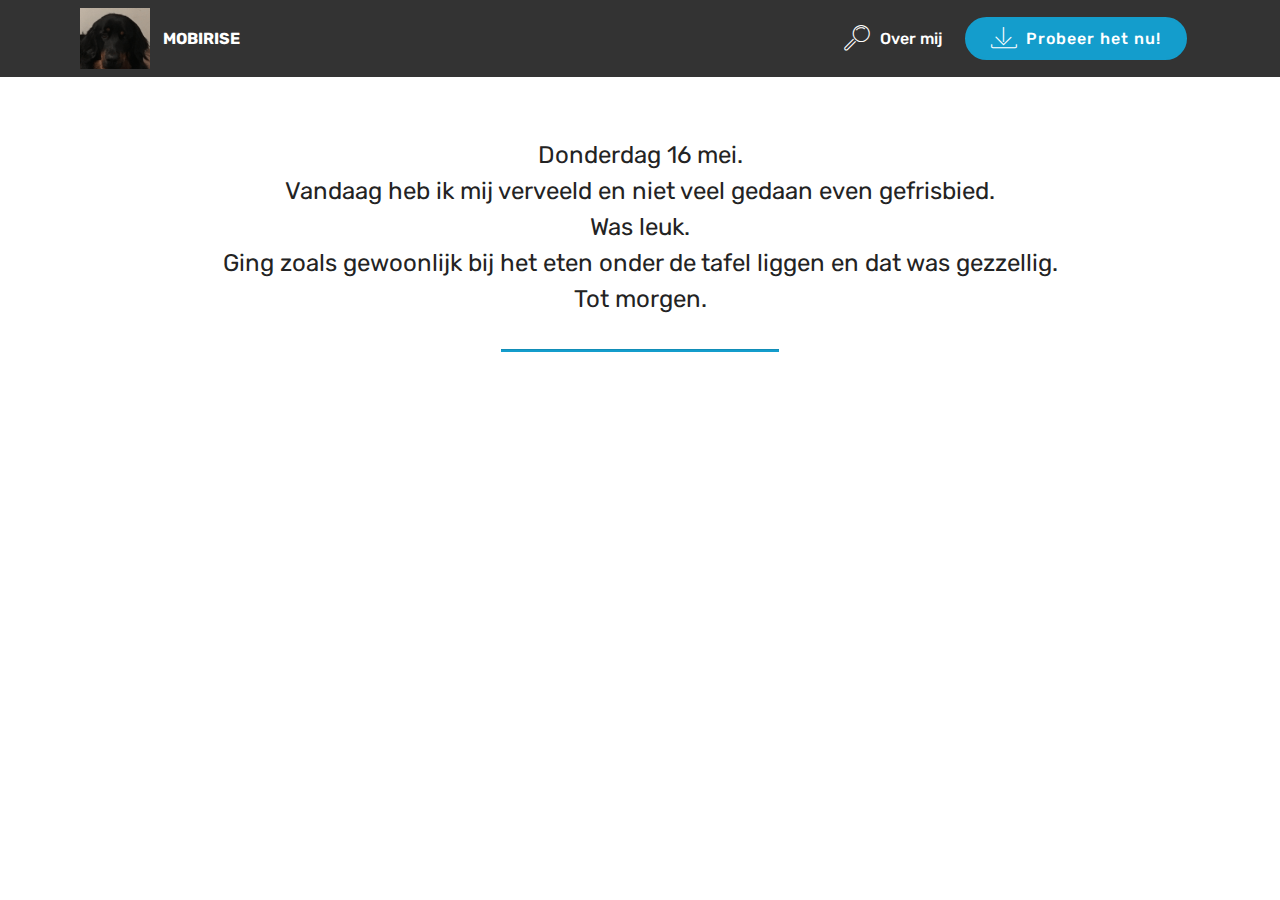
==== commit e248238d: "create github pages" ====
--- a/page1.html
+++ b/page1.html
@@ -54,13 +54,17 @@
                         <span class="mbri-search mbr-iconfont mbr-iconfont-btn"></span>
                         Over mij</a>
                 </li></ul>
-            <div class="navbar-buttons mbr-section-btn"><a class="btn btn-sm btn-primary display-4" href="index.html"><span class="mbri-browse mbr-iconfont mbr-iconfont-btn" style="color: rgb(35, 35, 35);"></span>
-                    Home</a></div>
+            <div class="navbar-buttons mbr-section-btn">
+                <a class="btn btn-sm btn-primary display-4" href="https://mobirise.co">
+                    <span class="mbri-save mbr-iconfont mbr-iconfont-btn "></span>
+                    Probeer het nu!
+                </a>
+            </div>
         </div>
     </nav>
 </section>
 
-<section class="engine"><a href="https://mobirise.info/d">web maker</a></section><section class="mbr-section article content9 cid-rqHEodPWss" id="content9-5">
+<section class="engine"><a href="https://mobirise.info/t">amp template</a></section><section class="mbr-section article content9 cid-rqHEodPWss" id="content9-5">
     
      
 
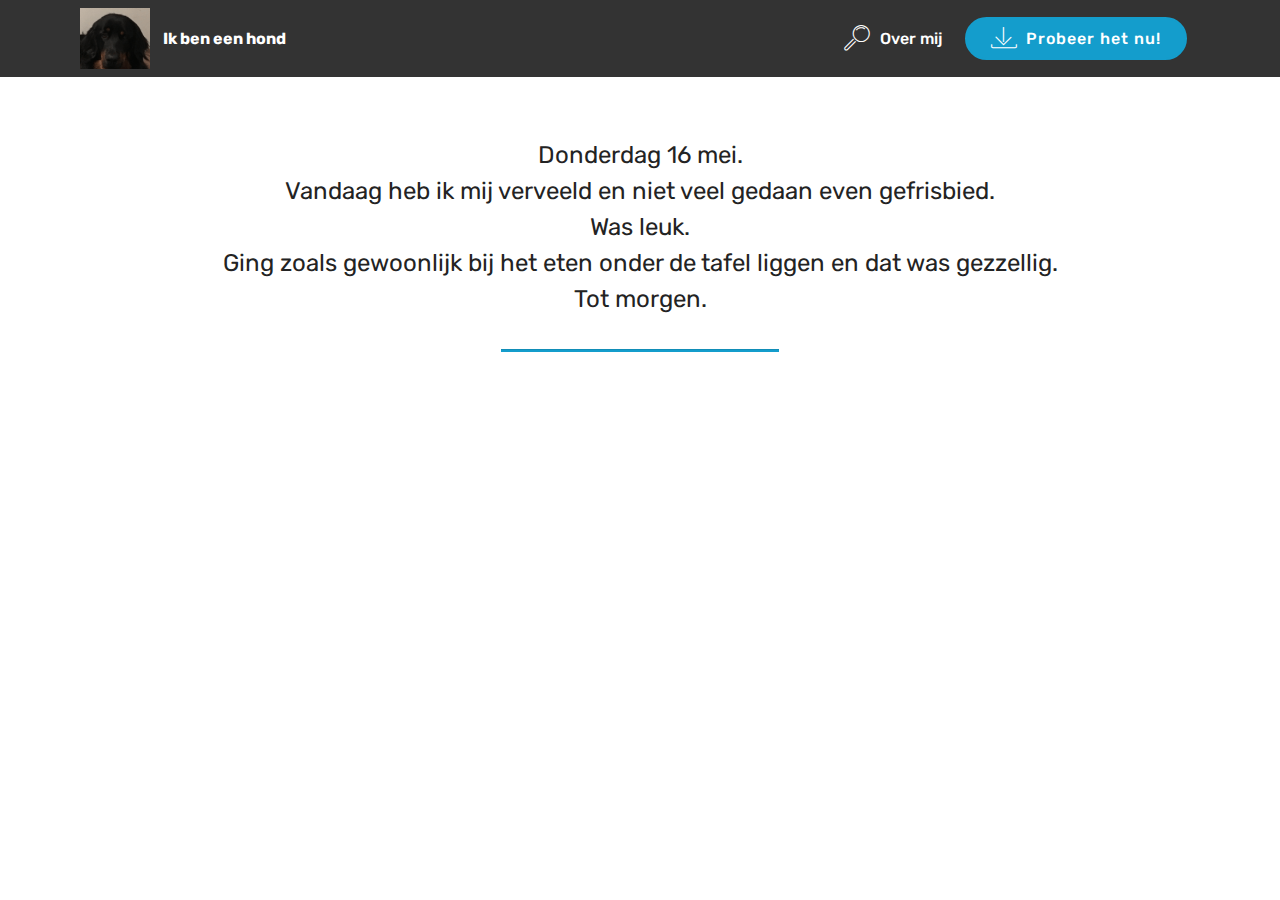
==== commit 27e67df7: "create github pages" ====
--- a/page1.html
+++ b/page1.html
@@ -43,8 +43,7 @@
                          <img src="assets/images/osbike-122x106.png" alt="Mobirise" title="" style="height: 3.8rem;">
                     </a>
                 </span>
-                <span class="navbar-caption-wrap"><a class="navbar-caption text-white display-4" href="index.html">
-                        MOBIRISE
+                <span class="navbar-caption-wrap"><a class="navbar-caption text-white display-4" href="index.html">Ik ben een hond
                     </a></span>
             </div>
         </div>
@@ -64,7 +63,7 @@
     </nav>
 </section>
 
-<section class="engine"><a href="https://mobirise.info/t">amp template</a></section><section class="mbr-section article content9 cid-rqHEodPWss" id="content9-5">
+<section class="engine"><a href="https://mobirise.info/e">how to make your own website for free</a></section><section class="mbr-section article content9 cid-rqHEodPWss" id="content9-5">
     
      
 
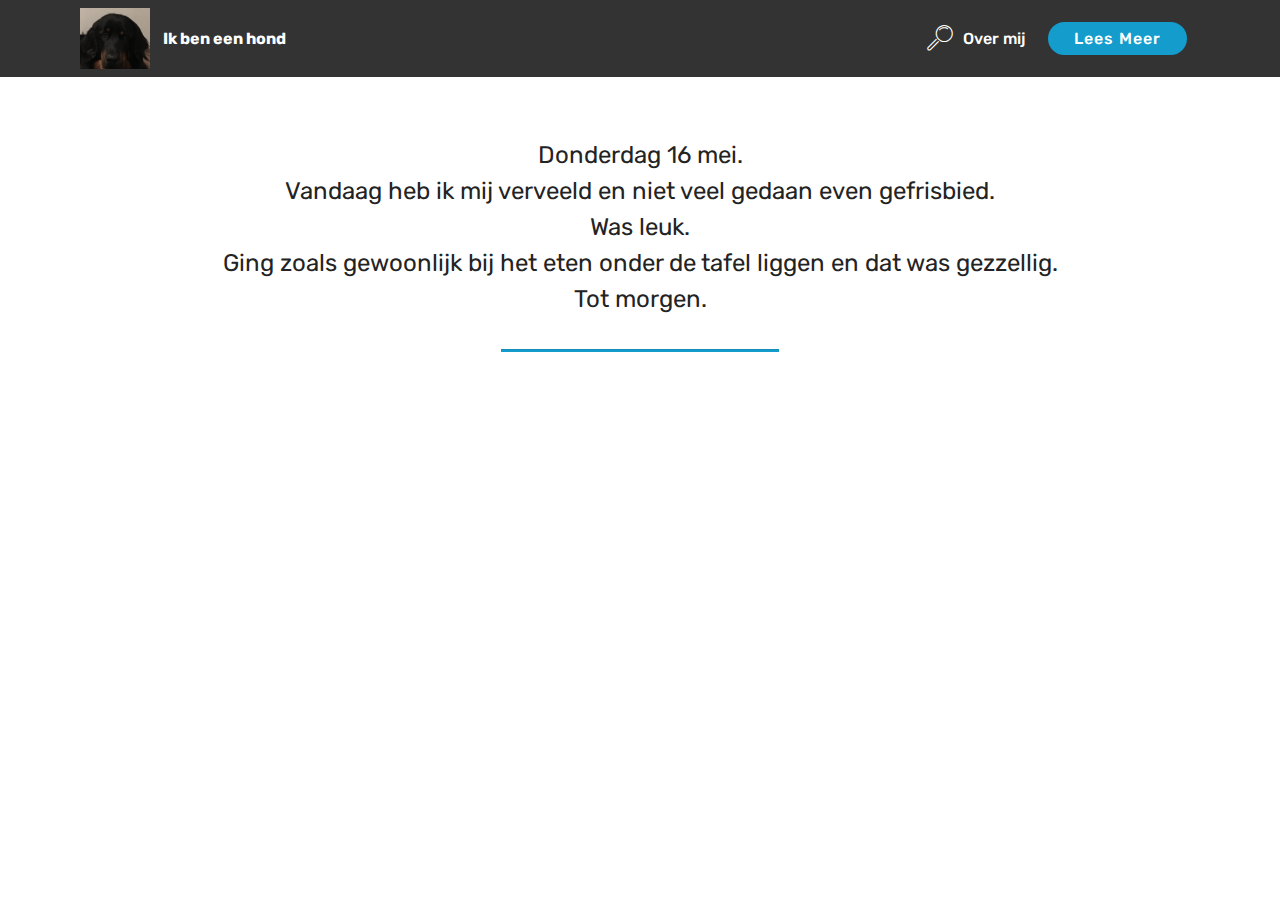
==== commit 550f9969: "create github pages" ====
--- a/page1.html
+++ b/page1.html
@@ -49,21 +49,16 @@
         </div>
         <div class="collapse navbar-collapse" id="navbarSupportedContent">
             <ul class="navbar-nav nav-dropdown" data-app-modern-menu="true"><li class="nav-item">
-                    <a class="nav-link link text-white display-4" href="page2.html">
+                    <a class="nav-link link text-white display-4" href="page3.html">
                         <span class="mbri-search mbr-iconfont mbr-iconfont-btn"></span>
                         Over mij</a>
                 </li></ul>
-            <div class="navbar-buttons mbr-section-btn">
-                <a class="btn btn-sm btn-primary display-4" href="https://mobirise.co">
-                    <span class="mbri-save mbr-iconfont mbr-iconfont-btn "></span>
-                    Probeer het nu!
-                </a>
-            </div>
+            <div class="navbar-buttons mbr-section-btn"><a class="btn btn-sm btn-primary display-4" href="page1.html">Lees Meer</a></div>
         </div>
     </nav>
 </section>
 
-<section class="engine"><a href="https://mobirise.info/e">how to make your own website for free</a></section><section class="mbr-section article content9 cid-rqHEodPWss" id="content9-5">
+<section class="engine"><a href="https://mobirise.info/f">easy web maker</a></section><section class="mbr-section article content9 cid-rqHEodPWss" id="content9-5">
     
      
 
--- a/assets/mobirise/css/mbr-additional.css
+++ b/assets/mobirise/css/mbr-additional.css
@@ -2636,26 +2636,26 @@
 .cid-rqHCo1rngv .dropdown-item:hover {
   color: #c1c1c1 !important;
 }
-.cid-rqHDUcDAXW {
+.cid-rqHGj9r3Iv {
   padding-top: 30px;
   padding-bottom: 30px;
   background-color: #ffffff;
 }
-.cid-rqHDUcDAXW .line {
+.cid-rqHGj9r3Iv .line {
   background-color: #149dcc;
   color: #149dcc;
   align: center;
   height: 2px;
   margin: 0 auto;
 }
-.cid-rqHDUcDAXW .section-text {
+.cid-rqHGj9r3Iv .section-text {
   padding: 2rem 0;
 }
-.cid-rqHDUcDAXW .inner-container {
+.cid-rqHGj9r3Iv .inner-container {
   margin: 0 auto;
 }
 @media (max-width: 768px) {
-  .cid-rqHDUcDAXW .inner-container {
+  .cid-rqHGj9r3Iv .inner-container {
     width: 100% !important;
   }
 }
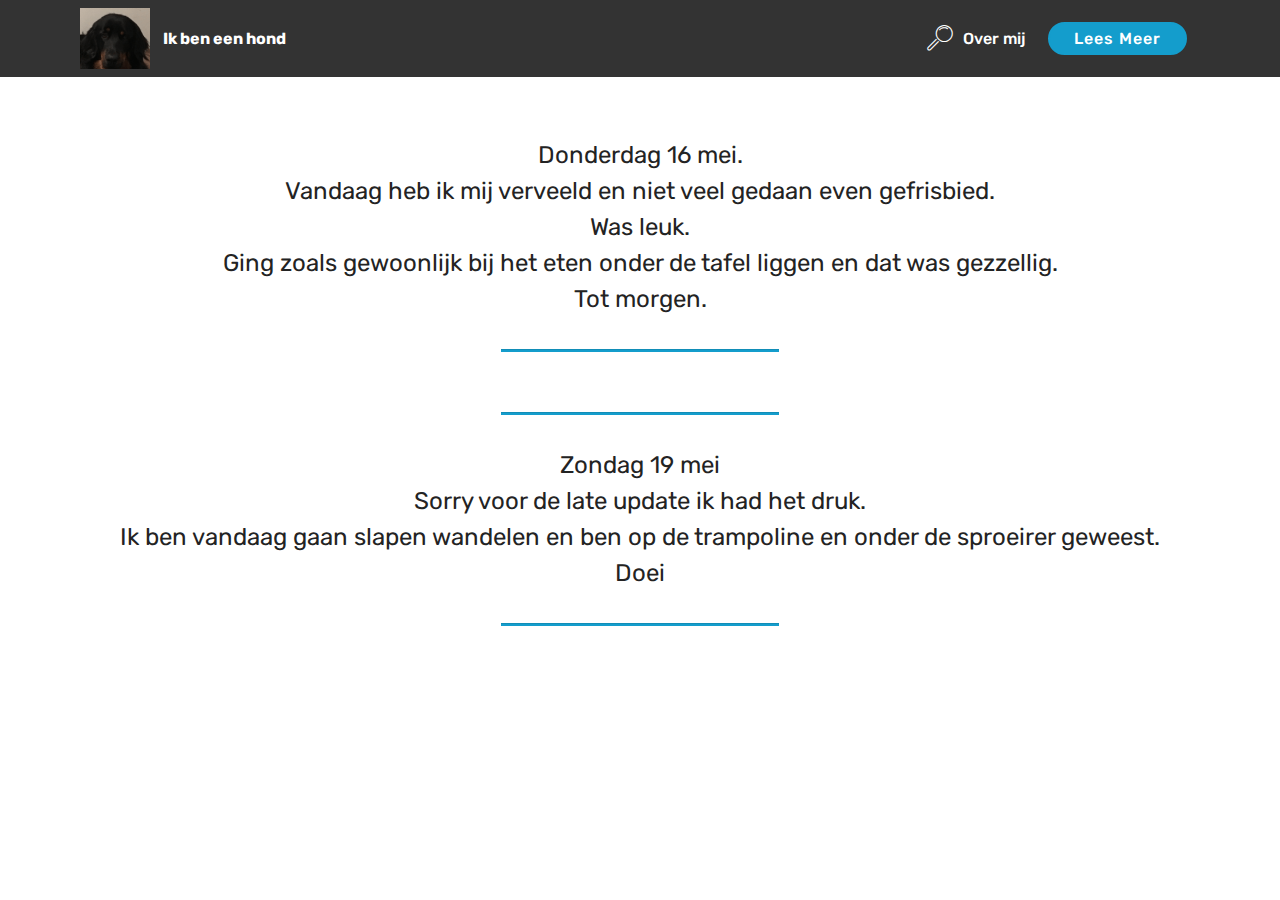
==== commit 848583d3: "create github pages" ====
--- a/page1.html
+++ b/page1.html
@@ -58,7 +58,7 @@
     </nav>
 </section>
 
-<section class="engine"><a href="https://mobirise.info/f">easy web maker</a></section><section class="mbr-section article content9 cid-rqHEodPWss" id="content9-5">
+<section class="engine"><a href="https://mobirise.info/g">build a site</a></section><section class="mbr-section article content9 cid-rqHEodPWss" id="content9-5">
     
      
 
@@ -67,6 +67,19 @@
             <hr class="line" style="width: 25%;">
             <div class="section-text align-center mbr-fonts-style display-5">
                     <br><br>Donderdag 16 mei.<br>Vandaag heb ik mij verveeld en niet veel gedaan even gefrisbied.<br>Was leuk.<br>Ging zoals gewoonlijk bij het eten onder de tafel liggen en dat was gezzellig.<br>Tot morgen.</div>
+            <hr class="line" style="width: 25%;">
+        </div>
+        </div>
+</section>
+
+<section class="mbr-section article content9 cid-rqURLTKksY" id="content9-a">
+    
+     
+
+    <div class="container">
+        <div class="inner-container" style="width: 100%;">
+            <hr class="line" style="width: 25%;">
+            <div class="section-text align-center mbr-fonts-style display-5">Zondag 19 mei<br>Sorry voor de late update ik had het druk.<br>Ik ben vandaag gaan slapen wandelen en ben op de trampoline en onder de sproeirer geweest.<br>Doei</div>
             <hr class="line" style="width: 25%;">
         </div>
         </div>
--- a/assets/mobirise/css/mbr-additional.css
+++ b/assets/mobirise/css/mbr-additional.css
@@ -2237,6 +2237,29 @@
     width: 100% !important;
   }
 }
+.cid-rqURLTKksY {
+  padding-top: 30px;
+  padding-bottom: 30px;
+  background-color: #ffffff;
+}
+.cid-rqURLTKksY .line {
+  background-color: #149dcc;
+  color: #149dcc;
+  align: center;
+  height: 2px;
+  margin: 0 auto;
+}
+.cid-rqURLTKksY .section-text {
+  padding: 2rem 0;
+}
+.cid-rqURLTKksY .inner-container {
+  margin: 0 auto;
+}
+@media (max-width: 768px) {
+  .cid-rqURLTKksY .inner-container {
+    width: 100% !important;
+  }
+}
 .cid-rqHCo1rngv .navbar {
   padding: .5rem 0;
   background: #333333;
